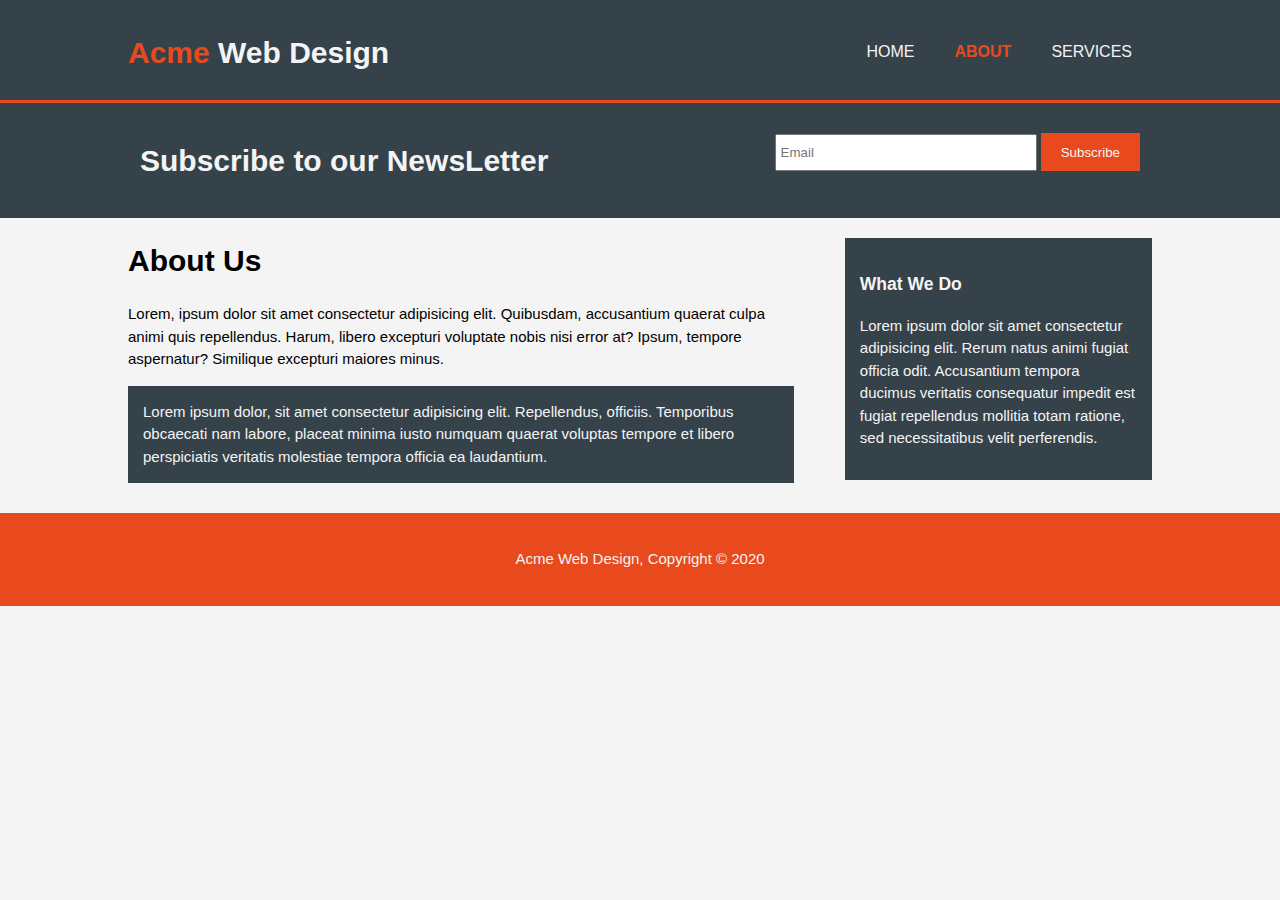
==== about.html @ ae6b6ab9 "initial commit" ====
<!DOCTYPE html>
<html lang="en">

<head>
    <meta charset="UTF-8">
    <meta name="viewport" content="width=device-width, initial-scale=1.0">
    <meta name="description" content="Affordable and professional web design">
    <meta name="keywords" content="web design , affordable design">
    <meta name="author" content="Yael Hernandez">
    <title>Acme Web Design | About</title>
    <link rel="stylesheet" href="./css/style.css">
</head>

<body> 
    <header>
        <div class="container">
            <div id="branding">
                <h1> <span class="highlight">Acme </span>Web Design</h1>
            </div>
            <nav>
                <ul>
                    <li><a href="index.html">Home</a></li>
                    <li class="current"><a href="about.html">About</a></li>
                    <li><a href="services.html">Services</a></li>
                </ul>
            </nav>
        </div>
    </header>

    <section id="newsletter">
        <div class="container">
            <h1>Subscribe to our NewsLetter</h1>
            <form action="this is the service side language">
                <input type="email" placeholder="Email">
                <button type="submit" class="button_1">Subscribe</button>
            </form>
        </div>
    </section>

    <section id="main">
        <div class="container">
            <article id="main-col">
                <h1 class="page-title">About Us</h1>
                <p>Lorem, ipsum dolor sit amet consectetur adipisicing elit. Quibusdam, accusantium quaerat culpa animi quis repellendus. Harum, libero excepturi voluptate nobis nisi error at? Ipsum, tempore aspernatur? Similique excepturi maiores minus.</p>
                <p class="dark">Lorem ipsum dolor, sit amet consectetur adipisicing elit. Repellendus, officiis. Temporibus obcaecati nam labore, placeat minima iusto numquam quaerat voluptas tempore et libero perspiciatis veritatis molestiae tempora officia ea laudantium.</p>
            </article>
            
            <aside id="sidebar">
                <div class="dark">
                    <h3>What We Do</h3>
                    <p>Lorem ipsum dolor sit amet consectetur adipisicing elit. Rerum natus animi fugiat officia odit. Accusantium tempora ducimus veritatis consequatur impedit est fugiat repellendus mollitia totam ratione, sed necessitatibus velit perferendis.</p>
                </div>
            </aside>
        </div>
    </section>

    <footer>
        <p>Acme Web Design, Copyright &copy; 2020</p>
    </footer>

</body>

</html>
---- css/style.css ----
body {
    /* same as font: 15px/1.5 Arial, Helvetica, sans-serif;
    font-family: Arial, Helvetica, sans-serif;
    font-size: 15px;
    line-height: 1.5; */
    font: 15px/1.5 Arial, Helvetica, sans-serif;
    padding: 0;
    margin: 0;
    background-color: #f4f4f4;
}

/*** Global ***/
.container {
    width: 80%;
    margin: auto;
    overflow: hidden; /* prevents scroll bar from appearing if content overflows: hides content */
}
/* will affect all ul */
ul {
    /* By default ul has padding */
    margin: 0;
    padding: 0;
}

.button_1 {
    height: 38px;
    background: #e8491d;
    border: none;
    padding-left: 20px;
    padding-right: 20px;
    color: #f4f4f4;
}

.dark {
    padding: 15px;
    background: #35424a;
    color: #f4f4f4;
    margin-top: 10px;
    margin-bottom: 10px;
}
/*** Header ***/
header {
    background: #35424a;
    color: #f4f4f4;
    padding-top: 30px;
    min-height: 70px;
    border-bottom: #e8491d 3px solid;
}

/*** Links ***/
header a{
    color: #f4f4f4;
    text-decoration: none;
    text-transform: uppercase;
    font-size: 16px;
}

header li {
    float: left;
    display: inline;
    padding: 0 20px 0 20px;
}

/*** Branding ***/
header #branding {
    float: left;

}

header #branding h1{
    margin: 0;
}

header nav{
    float: right;
    margin-top: 10px;
}
/* highlight class added with span(in line level element) to keep "Acme" on same line as "Web Design" */
header .highlight, header .current a {
    color: #e8491d;
    font-weight: bold;
}

header a:hover {
    color: #cccccc;
    font-weight: bold;
}

/* Showcase */
#showcase {
    min-height: 400px;
    background: url('../img/showcase.png') no-repeat 0 -600px; /* 0 = x-axis -600px moves image up*/
    text-align: center;
    color: #f4f4f4;

}

#showcase h1 {
    margin-top: 100px;
    font-size: 55px;
    margin-bottom: 10px;
}

#showcase p {
    font-size: 20px;
}

/* Newsletter */
#newsletter {
    background: #35424a;
    color: #f4f4f4;
    padding: 15px;
}

#newsletter h1 {
    float: left;
}

#newsletter form {
    float: right;
    margin-top: 15px;
}

#newsletter input[type = "email"] {
    padding: 4px;
    height: 25px;
    width: 250px;
}

/* Boxes */
#boxes {
    margin-top: 20px;
}

#boxes .box {
    float: left;
    text-align: center;
    width: 30%;
    padding: 10px;
}

#boxes .box img {
    width: 90px;
    height: auto;
}

/* Sidebar */

aside#sidebar {
    float: right;
    width: 30%;
    margin-top: 10px;
}

aside#sidebar .quote input, aside#sidebar .quote textarea {
    width: 90%;
    padding: 5px;
}

/* Main-col */
article#main-col {
    float: left;
    width: 65%;
}

/* Services */
ul#services li {
    list-style: none;
    padding: 20px;
    border: #cccccc solid 1px;
    margin-bottom: 5px;
    background: #e6e6e6;
}

footer {
    padding: 20px;
    margin-top: 20px;
    color: #f4f4f4;
    background-color: #e8491d;
    text-align: center;
}

/*** Media Query ***/
@media(max-width: 768px) {
    header #branding,
    header nav,
    header nav li,
    #newsletter h1,
    #newsletter form,
    #boxes .box,
    article#main-col,
    aside#sidebar{
        float: none;
        text-align: center;
        width: 100%;
    }

    header {
        padding-bottom: 20px;
    }

    #showcase h1{
        margin-top: 40px;
    }

    #newsletter button, .quote button {
        display: block;
        width: 100%;
    }
    
    #newsletter form input[type='email']{
        width: 100%;
        margin-bottom: 5px;
    }

    aside#sidebar .quote input, aside#sidebar .quote textarea {
        width: 95%;
        margin-bottom: 5px;
        height: 25px;
    }
}
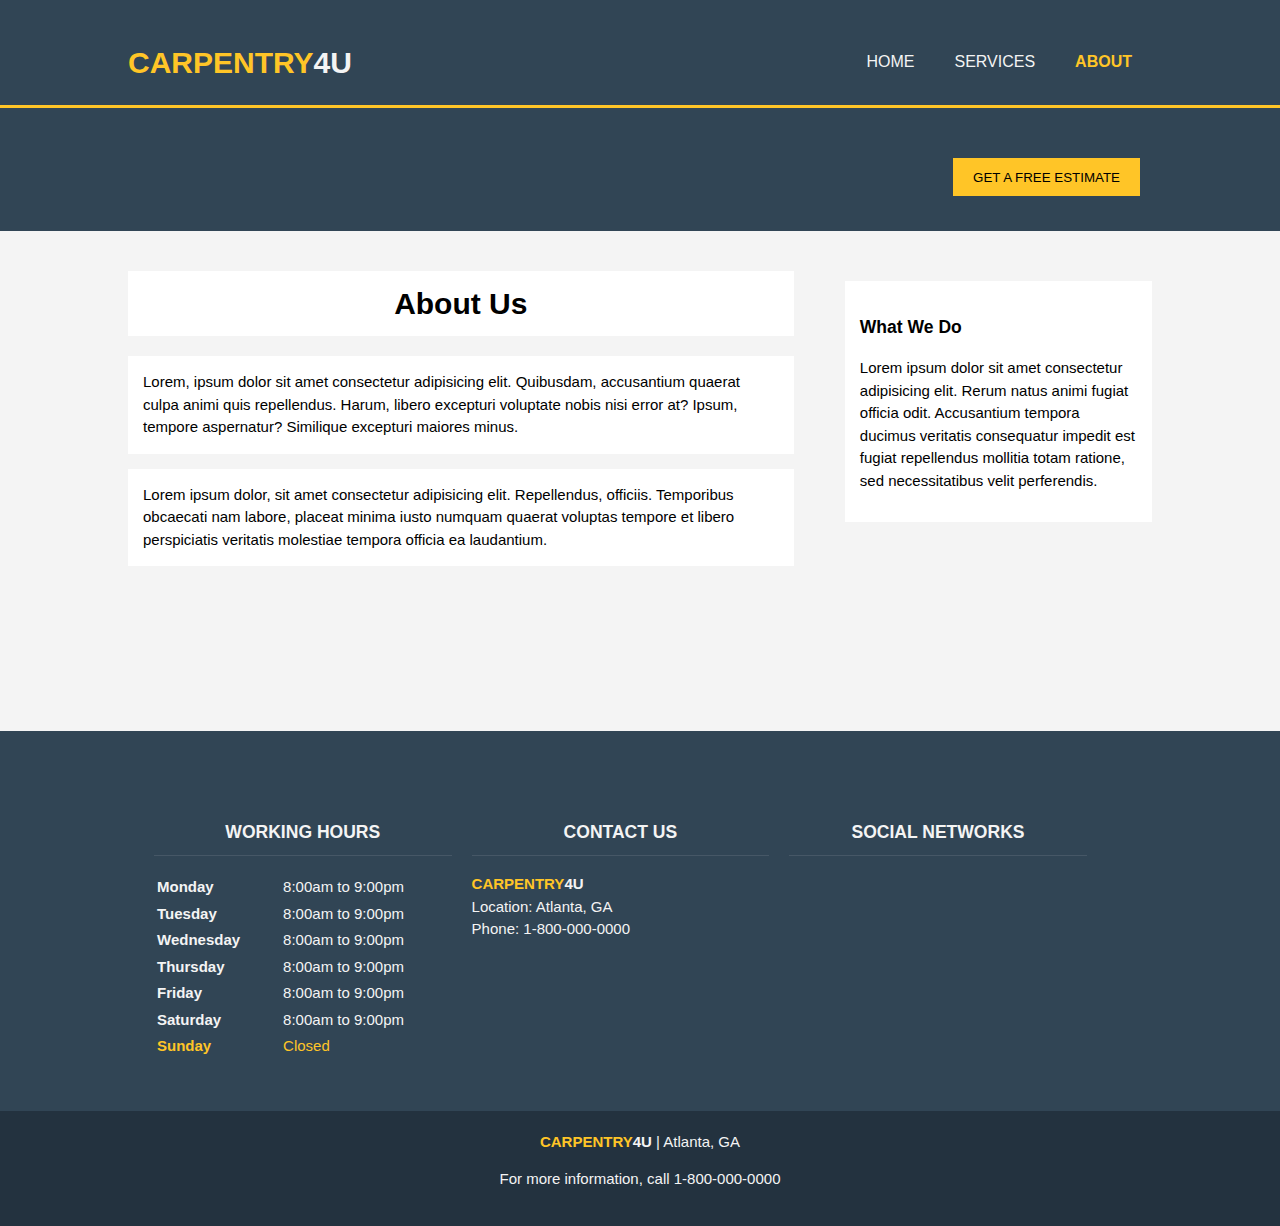
==== commit a31d3a91: "site updates and changes" ====
--- a/about.html
+++ b/about.html
@@ -7,7 +7,7 @@
     <meta name="description" content="Affordable and professional web design">
     <meta name="keywords" content="web design , affordable design">
     <meta name="author" content="Yael Hernandez">
-    <title>Acme Web Design | About</title>
+    <title>Carpentry4U | About</title>
     <link rel="stylesheet" href="./css/style.css">
 </head>
 
@@ -15,13 +15,13 @@
     <header>
         <div class="container">
             <div id="branding">
-                <h1> <span class="highlight">Acme </span>Web Design</h1>
+                <h1><span class="highlight">CARPENTRY</span>4U</h1>
             </div>
             <nav>
                 <ul>
                     <li><a href="index.html">Home</a></li>
+                    <li><a href="services.html">Services</a></li>
                     <li class="current"><a href="about.html">About</a></li>
-                    <li><a href="services.html">Services</a></li>
                 </ul>
             </nav>
         </div>
@@ -29,10 +29,8 @@
 
     <section id="newsletter">
         <div class="container">
-            <h1>Subscribe to our NewsLetter</h1>
-            <form action="this is the service side language">
-                <input type="email" placeholder="Email">
-                <button type="submit" class="button_1">Subscribe</button>
+            <form>
+                <button type="submit" class="button_1" href="#estimate">GET A FREE ESTIMATE</button>
             </form>
         </div>
     </section>
@@ -41,12 +39,12 @@
         <div class="container">
             <article id="main-col">
                 <h1 class="page-title">About Us</h1>
-                <p>Lorem, ipsum dolor sit amet consectetur adipisicing elit. Quibusdam, accusantium quaerat culpa animi quis repellendus. Harum, libero excepturi voluptate nobis nisi error at? Ipsum, tempore aspernatur? Similique excepturi maiores minus.</p>
-                <p class="dark">Lorem ipsum dolor, sit amet consectetur adipisicing elit. Repellendus, officiis. Temporibus obcaecati nam labore, placeat minima iusto numquam quaerat voluptas tempore et libero perspiciatis veritatis molestiae tempora officia ea laudantium.</p>
+                <p class="clear">Lorem, ipsum dolor sit amet consectetur adipisicing elit. Quibusdam, accusantium quaerat culpa animi quis repellendus. Harum, libero excepturi voluptate nobis nisi error at? Ipsum, tempore aspernatur? Similique excepturi maiores minus.</p>
+                <p class="clear">Lorem ipsum dolor, sit amet consectetur adipisicing elit. Repellendus, officiis. Temporibus obcaecati nam labore, placeat minima iusto numquam quaerat voluptas tempore et libero perspiciatis veritatis molestiae tempora officia ea laudantium.</p>
             </article>
             
             <aside id="sidebar">
-                <div class="dark">
+                <div class="clear">
                     <h3>What We Do</h3>
                     <p>Lorem ipsum dolor sit amet consectetur adipisicing elit. Rerum natus animi fugiat officia odit. Accusantium tempora ducimus veritatis consequatur impedit est fugiat repellendus mollitia totam ratione, sed necessitatibus velit perferendis.</p>
                 </div>
@@ -54,8 +52,52 @@
         </div>
     </section>
 
-    <footer>
-        <p>Acme Web Design, Copyright &copy; 2020</p>
+    <footer id="main-footer">
+        <section id="boxes">
+            <div class="container">
+                <div class="box">
+                    <h3>WORKING HOURS</h3>
+                    <table class="contact-footer">
+                        <tbody>
+                            <tr><th>Monday</th><td>8:00am to 9:00pm</td></tr>
+                            <tr><th>Tuesday</th><td>8:00am to 9:00pm</td></tr>
+                            <tr><th>Wednesday</th><td>8:00am to 9:00pm</td></tr>
+                            <tr><th>Thursday</th><td>8:00am to 9:00pm</td></tr>
+                            <tr><th>Friday</th><td>8:00am to 9:00pm</td></tr>
+                            <tr><th>Saturday</th><td>8:00am to 9:00pm</td></tr>
+                            <tr id="current-day"><th>Sunday</th><td>Closed</td></tr>
+                        </tbody>
+                    </table>
+                </div>
+                <div class="box">
+                    <h3>CONTACT US</h3>
+                    <div class="contact-footer">
+                        <strong><span class="highlight">CARPENTRY</span>4U</strong>
+                        <br> 
+                        Location: Atlanta, GA
+                        <br> 
+                        Phone: 1-800-000-0000 
+                    </div>
+                </div>
+                <div class="box">
+                    <h3>SOCIAL NETWORKS</h3>
+                    <div class="contact-footer">
+                    </div>
+                </div>
+            </div>
+        </section>
+    </footer>
+
+    <footer class="footer-bottom">
+        <div class="container-footerbtm">
+            <center>
+                <strong><span class="highlight">CARPENTRY</span>4U</strong>
+                |   
+                <span itemprop="name">Atlanta, GA</span>
+                <br>
+                <p>For more information, call 1-800-000-0000</p>
+            </center>
+        </div>
     </footer>
 
 </body>
--- a/css/style.css
+++ b/css/style.css
@@ -14,6 +14,7 @@
     width: 80%;
     margin: auto;
     overflow: hidden; /* prevents scroll bar from appearing if content overflows: hides content */
+    padding: 20px;
 }
 /* will affect all ul */
 ul {
@@ -24,12 +25,24 @@
 
 .button_1 {
     height: 38px;
-    background: #e8491d;
+    background: #FFC527;
     border: none;
     padding-left: 20px;
     padding-right: 20px;
-    color: #f4f4f4;
-}
+    color: black;
+    cursor: pointer;
+}
+
+.button_2 {
+    height: 38px;
+    background: #FFC527;
+    border: none;
+    padding-left: 20px;
+    padding-right: 20px;
+    width: 80%;
+    color: white;
+}
+
 
 .dark {
     padding: 15px;
@@ -38,13 +51,49 @@
     margin-top: 10px;
     margin-bottom: 10px;
 }
+
+/* Form Background */
+.clear{
+    background-color: rgba(255,255,255,0.92);
+    padding: 15px !important;
+}
+
+/* Home - Services section background */
+.clear-info{
+    background-color: rgba(255,255,255,0.92);
+    padding: 15px !important;
+}
+
+.service-list {
+    font-size: 20px;
+}
+
+.service-list li{
+    position: relative;
+    list-style: none;
+    text-align: left;
+    margin-bottom: 0.5em;
+}
+
+.service-list li:before{
+    margin-right:10px;
+    color: #FFC527;
+    content: '\f00c';
+    font-family: FontAwesome;
+}
+
+
 /*** Header ***/
 header {
-    background: #35424a;
-    color: #f4f4f4;
-    padding-top: 30px;
+    background: #314555;
+    color: #f4f4f4;
+    padding-top: 20px;
     min-height: 70px;
-    border-bottom: #e8491d 3px solid;
+    border-bottom: #FFC527 3px solid;
+}
+
+.contact-info{
+    display: inline;
 }
 
 /*** Links ***/
@@ -64,7 +113,6 @@
 /*** Branding ***/
 header #branding {
     float: left;
-
 }
 
 header #branding h1{
@@ -75,25 +123,26 @@
     float: right;
     margin-top: 10px;
 }
-/* highlight class added with span(in line level element) to keep "Acme" on same line as "Web Design" */
+/* highlight class added with span(in line level element) to keep "DEMO" on same line as "Website" */
 header .highlight, header .current a {
-    color: #e8491d;
+    color: #FFC527;
     font-weight: bold;
 }
 
 header a:hover {
-    color: #cccccc;
+    color: #FFC527;
     font-weight: bold;
 }
 
 /* Showcase */
 #showcase {
-    min-height: 400px;
-    background: url('../img/showcase.png') no-repeat 0 -600px; /* 0 = x-axis -600px moves image up*/
+    min-height: 550px;
+    background: url('../img/bg.jpg') no-repeat 0 -150px; /* 0 = x-axis -600px moves image up*/
+    background-size: cover;
     text-align: center;
     color: #f4f4f4;
-
-}
+}
+
 
 #showcase h1 {
     margin-top: 100px;
@@ -105,9 +154,18 @@
     font-size: 20px;
 }
 
+/* Estimate */
+#estimate {
+    min-height: 700px;
+    background: url('../img/demopic5.jpg') no-repeat 0 -150px; /* 0 = x-axis -600px moves image up*/
+    background-size: cover;
+    text-align: center;
+    color: #f4f4f4;
+}
+
 /* Newsletter */
 #newsletter {
-    background: #35424a;
+    background: #314555;
     color: #f4f4f4;
     padding: 15px;
 }
@@ -140,16 +198,101 @@
 }
 
 #boxes .box img {
-    width: 90px;
+    width: 350px;
     height: auto;
 }
+
+/* Estimate */
+.est-container {
+    float: right;
+    width: 30%;
+    margin-top: 3%;
+    margin-right: 20%;
+    color: black;
+}
+
+/* Side-Info */
+.side-info {
+    float: left;
+    width: 25%;
+    margin-top: 3%;
+    margin-left: 15%;
+    color: black;
+}
+
+/* side information heading */
+.info-title{
+    position: relative;
+    color: #000;
+    font-family: sans-serif;
+    font-size: 30px; 
+    line-height: 25px;
+    text-align: left;
+}
+
+/* estimate heading */
+.est-title{
+    position: relative;
+    color: #000 !important;
+    font-family: Oswald, sans-serif;
+    font-weight: 800;
+    font-size: 30px;
+    line-height: 30px;
+}
+
+textarea {
+    resize: none;
+}
+
+/* Estimate Form */
+.form-est input[type=text], .form-est input[type=password], .form-est input[type=tel],
+.form-est input[type=email],.form-est input.text, .form-est input.title ,
+.form-est textarea, .form-est select{
+    background-color: transparent;
+    border-style: none none solid;
+    border-width: 2px;
+    border-color: #000 #000 #c3c3c3;
+    color: #172646!important;
+    padding: 15px 2px;
+    font-family: 'Raleway', sans-serif;
+    font-size: 14px;
+    font-weight: 600;
+    line-height: 1.42857143;
+    margin: 10px 0px!important;
+    border-radius: 0px;
+    transition: 0.3s linear;
+    width: 100% !important;
+}
+
+/* Submit Button */
+#submitter{
+    font-size: 16px;
+    padding: 20px 30px;
+    font-family: 'Oswald', sans-serif;
+    font-weight: 600 !important;
+    color: #fff;
+    cursor: pointer;
+    height: auto !important;
+    background-color: #FFC527;
+    border: 2px solid #FFC527;
+    border-radius: 2px;
+    margin-top: 20px!important;
+    overflow: hidden;
+    transition: 0.3s;
+    width: 100% !important;
+}
+
+.form-est input, .form-est textarea {
+    margin: 2px 0;
+}
+
 
 /* Sidebar */
 
 aside#sidebar {
     float: right;
     width: 30%;
-    margin-top: 10px;
+    margin-top: 30px;
 }
 
 aside#sidebar .quote input, aside#sidebar .quote textarea {
@@ -168,16 +311,78 @@
     list-style: none;
     padding: 20px;
     border: #cccccc solid 1px;
-    margin-bottom: 5px;
-    background: #e6e6e6;
+    margin-bottom: 25px;
+    background-color: rgba(255,255,255,0.92);
 }
 
 footer {
     padding: 20px;
-    margin-top: 20px;
-    color: #f4f4f4;
-    background-color: #e8491d;
+    color: #f4f4f4;
+    background-color: #314555;
     text-align: center;
+}
+
+footer .highlight, #current-day{
+    color: #FFC527;
+}
+#main-footer{
+    background: #314555 ;
+    padding-top: 20px; 
+}
+
+#main-footer h3{
+    border-bottom: 1px solid rgba(255,255,255,0.1);
+    padding-bottom: 10px;
+}
+
+.contact-footer{
+    text-align: left;
+}
+
+.footer-bottom{
+    margin-top: 0;
+    background: #23323f;
+}
+
+.phonenum{
+    text-decoration: none;
+}
+
+table td {
+    padding-left: 40px;
+}
+
+.call-us{
+    display: inline-block;
+    /* margin-left: 10%; */
+
+}
+
+#main {
+    min-height: 500px;
+    background: url('../img/demopic5.jpg') no-repeat 0 -150px; /* 0 = x-axis -600px moves image up*/
+    background-size: cover;
+}
+
+.page-title {
+    background-color: rgba(255,255,255,0.92);
+    text-align: center;
+    padding: 10px;
+    font-size: 30px;
+}
+
+/*** Media Query ***/
+@media(max-width: 1270px){
+    #showcase{
+        background: url(/img/bg.jpg) no-repeat 0px 0px;
+        background-size: cover;
+    }
+
+    #estimate{
+        min-height: 700px;
+        background: url(../img/demopic5.jpg) no-repeat 0px 0px;
+        background-size: cover;    
+    }
 }
 
 /*** Media Query ***/
@@ -218,4 +423,34 @@
         margin-bottom: 5px;
         height: 25px;
     }
+
+    #showcase{
+        background: url(/img/bg.jpg) no-repeat 0px 0px;
+        background-size: cover;
+    }
+
+    #estimate{
+        background: url(../img/demopic5.jpg) no-repeat 0px 0px;
+        background-size: cover;   
+        padding-top: 3%;
+        padding-bottom: 5%;
+    }
+
+    .side-info{
+        float: none;
+        width: 80%;
+        margin-left: 10%;
+    }
+   
+    .est-container{
+        float: none;
+        margin-left: 10%;
+        width: 80%;
+    }
+
+    .info-title{
+        text-align: center;
+        margin: 20px 0px;
+    }
+
 }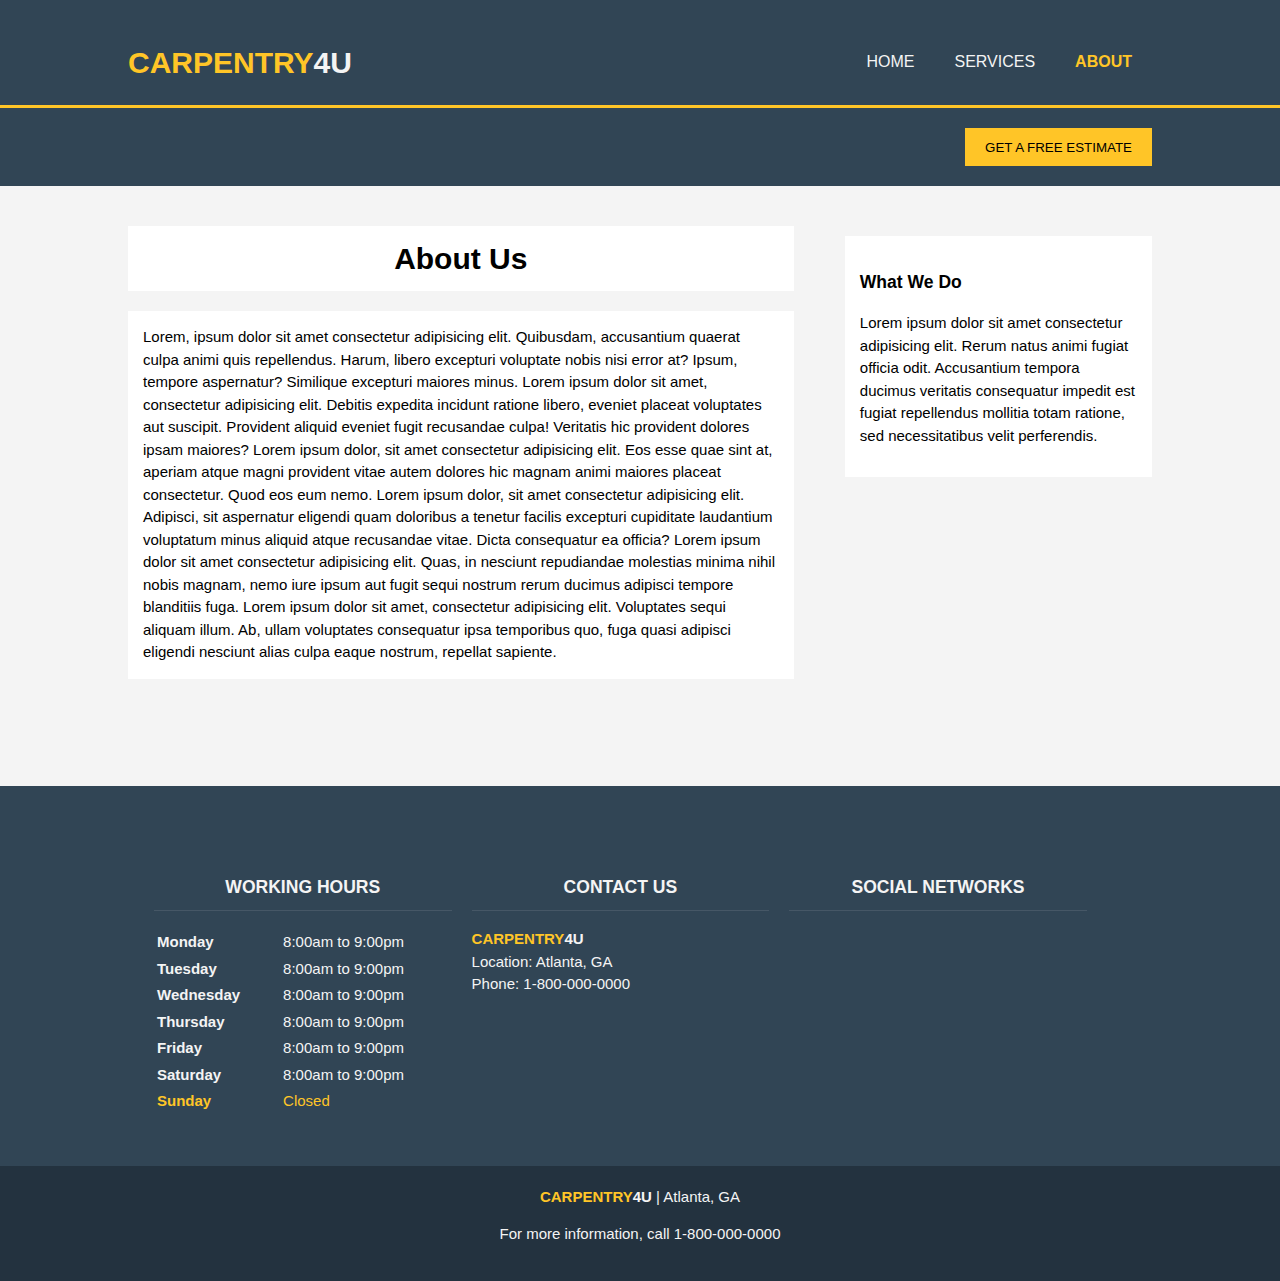
==== commit 3ab458fc: "style updates" ====
--- a/about.html
+++ b/about.html
@@ -9,6 +9,8 @@
     <meta name="author" content="Yael Hernandez">
     <title>Carpentry4U | About</title>
     <link rel="stylesheet" href="./css/style.css">
+    <link rel="stylesheet" href="/css/all.min.css">
+
 </head>
 
 <body> 
@@ -39,8 +41,23 @@
         <div class="container">
             <article id="main-col">
                 <h1 class="page-title">About Us</h1>
-                <p class="clear">Lorem, ipsum dolor sit amet consectetur adipisicing elit. Quibusdam, accusantium quaerat culpa animi quis repellendus. Harum, libero excepturi voluptate nobis nisi error at? Ipsum, tempore aspernatur? Similique excepturi maiores minus.</p>
-                <p class="clear">Lorem ipsum dolor, sit amet consectetur adipisicing elit. Repellendus, officiis. Temporibus obcaecati nam labore, placeat minima iusto numquam quaerat voluptas tempore et libero perspiciatis veritatis molestiae tempora officia ea laudantium.</p>
+                <p class="clear">Lorem, ipsum dolor sit amet consectetur 
+                    adipisicing elit. Quibusdam, accusantium quaerat culpa animi 
+                    quis repellendus. Harum, libero excepturi voluptate nobis nisi 
+                    error at? Ipsum, tempore aspernatur? Similique excepturi maiores minus.
+                    Lorem ipsum dolor sit amet, consectetur adipisicing elit. Debitis expedita incidunt 
+                    ratione libero, eveniet placeat voluptates aut suscipit. Provident aliquid eveniet 
+                    fugit recusandae culpa! Veritatis hic provident dolores ipsam maiores? Lorem ipsum dolor, sit amet 
+                    consectetur adipisicing elit. Eos esse quae sint at, aperiam atque magni provident vitae autem dolores
+                    hic magnam animi maiores placeat consectetur. Quod eos eum nemo.
+                    Lorem ipsum dolor, sit amet consectetur adipisicing elit. Adipisci, 
+                    sit aspernatur eligendi quam doloribus a tenetur facilis excepturi cupiditate 
+                    laudantium voluptatum minus aliquid atque recusandae vitae. Dicta consequatur ea officia?
+                    Lorem ipsum dolor sit amet consectetur adipisicing elit. Quas, in nesciunt repudiandae molestias minima nihil nobis magnam, 
+                    nemo iure ipsum aut fugit sequi nostrum rerum ducimus adipisci tempore blanditiis fuga.
+                    Lorem ipsum dolor sit amet, consectetur adipisicing elit. Voluptates sequi aliquam illum. Ab, ullam voluptates consequatur ipsa temporibus quo, 
+                    fuga quasi adipisci eligendi nesciunt alias culpa eaque nostrum, repellat sapiente.
+                </p>
             </article>
             
             <aside id="sidebar">
@@ -82,6 +99,7 @@
                 <div class="box">
                     <h3>SOCIAL NETWORKS</h3>
                     <div class="contact-footer">
+                       
                     </div>
                 </div>
             </div>
--- a/css/style.css
+++ b/css/style.css
@@ -137,7 +137,10 @@
 /* Showcase */
 #showcase {
     min-height: 550px;
-    background: url('../img/bg.jpg') no-repeat 0 -150px; /* 0 = x-axis -600px moves image up*/
+    /* background: url('../img/bg3.jpg') no-repeat 0 -150px;  0 = x-axis -600px moves image up*/
+    background: linear-gradient(rgba(0, 0, 0, 0.2),rgba(0, 0, 0, 0.2)
+        ),
+        url(/img/bg3.jpg) no-repeat 0px 0px;
     background-size: cover;
     text-align: center;
     color: #f4f4f4;
@@ -167,7 +170,7 @@
 #newsletter {
     background: #314555;
     color: #f4f4f4;
-    padding: 15px;
+    /* padding: 15px; */
 }
 
 #newsletter h1 {
@@ -176,7 +179,7 @@
 
 #newsletter form {
     float: right;
-    margin-top: 15px;
+    /* margin-top: 15px; */
 }
 
 #newsletter input[type = "email"] {
@@ -354,13 +357,13 @@
 
 .call-us{
     display: inline-block;
-    /* margin-left: 10%; */
+    margin-left: 20%;
 
 }
 
 #main {
-    min-height: 500px;
-    background: url('../img/demopic5.jpg') no-repeat 0 -150px; /* 0 = x-axis -600px moves image up*/
+    min-height: 600px;
+    background: url('../img/demopic5.jpg') no-repeat 0px -150px; /* 0 = x-axis -600px moves image up*/
     background-size: cover;
 }
 
@@ -371,10 +374,25 @@
     font-size: 30px;
 }
 
+.button_home{
+    margin-top: 10px;
+    margin-right: 30%;
+}
+
+/*** Media Query ***/
+@media(max-width:1640px){
+    #main{
+        background: url('../img/demopic5.jpg') no-repeat 0px 0px;
+        background-size: cover;
+    }
+}
+
 /*** Media Query ***/
 @media(max-width: 1270px){
     #showcase{
-        background: url(/img/bg.jpg) no-repeat 0px 0px;
+        background: linear-gradient(rgba(0, 0, 0, 0.2),rgba(0, 0, 0, 0.2)
+        ),
+        url(/img/bg3.jpg) no-repeat 0px 0px;
         background-size: cover;
     }
 
@@ -382,6 +400,11 @@
         min-height: 700px;
         background: url(../img/demopic5.jpg) no-repeat 0px 0px;
         background-size: cover;    
+    }
+
+    #main{
+        background: url('../img/demopic5.jpg') no-repeat 0px 0px;
+        background-size: cover;
     }
 }
 
@@ -425,7 +448,9 @@
     }
 
     #showcase{
-        background: url(/img/bg.jpg) no-repeat 0px 0px;
+        background: linear-gradient(rgba(0, 0, 0, 0.2),rgba(0, 0, 0, 0.2)
+        ),
+        url(/img/bg3.jpg) no-repeat 0px 0px;
         background-size: cover;
     }
 
@@ -453,4 +478,31 @@
         margin: 20px 0px;
     }
 
+    #main{
+        background: url('../img/demopic5.jpg') no-repeat 0px 0px;
+    }
+
+    #boxes .box {
+        padding: 0px;
+    }
+
+    #boxes .box img {
+        width: 300px;
+    }
+
+    .call-us{
+        display: block;
+        margin: auto;
+        text-align: center;
+    }
+
+    #showcase h1{
+        font-size: 40px;
+    }
+
+    header li {
+        padding-right: 15px;
+        padding-left: 10px;
+    }
+
 }--- a/css/all.min.css
+++ b/css/all.min.css
@@ -0,0 +1,5 @@
+/*!
+ * Font Awesome Free 5.13.0 by @fontawesome - https://fontawesome.com
+ * License - https://fontawesome.com/license/free (Icons: CC BY 4.0, Fonts: SIL OFL 1.1, Code: MIT License)
+ */
+.fa,.fab,.fad,.fal,.far,.fas{-moz-osx-font-smoothing:grayscale;-webkit-font-smoothing:antialiased;display:inline-block;font-style:normal;font-variant:normal;text-rendering:auto;line-height:1}.fa-lg{font-size:1.33333em;line-height:.75em;vertical-align:-.0667em}.fa-xs{font-size:.75em}.fa-sm{font-size:.875em}.fa-1x{font-size:1em}.fa-2x{font-size:2em}.fa-3x{font-size:3em}.fa-4x{font-size:4em}.fa-5x{font-size:5em}.fa-6x{font-size:6em}.fa-7x{font-size:7em}.fa-8x{font-size:8em}.fa-9x{font-size:9em}.fa-10x{font-size:10em}.fa-fw{text-align:center;width:1.25em}.fa-ul{list-style-type:none;margin-left:2.5em;padding-left:0}.fa-ul>li{position:relative}.fa-li{left:-2em;position:absolute;text-align:center;width:2em;line-height:inherit}.fa-border{border:.08em solid #eee;border-radius:.1em;padding:.2em .25em .15em}.fa-pull-left{float:left}.fa-pull-right{float:right}.fa.fa-pull-left,.fab.fa-pull-left,.fal.fa-pull-left,.far.fa-pull-left,.fas.fa-pull-left{margin-right:.3em}.fa.fa-pull-right,.fab.fa-pull-right,.fal.fa-pull-right,.far.fa-pull-right,.fas.fa-pull-right{margin-left:.3em}.fa-spin{-webkit-animation:fa-spin 2s linear infinite;animation:fa-spin 2s linear infinite}.fa-pulse{-webkit-animation:fa-spin 1s steps(8) infinite;animation:fa-spin 1s steps(8) infinite}@-webkit-keyframes fa-spin{0%{-webkit-transform:rotate(0deg);transform:rotate(0deg)}to{-webkit-transform:rotate(1turn);transform:rotate(1turn)}}@keyframes fa-spin{0%{-webkit-transform:rotate(0deg);transform:rotate(0deg)}to{-webkit-transform:rotate(1turn);transform:rotate(1turn)}}.fa-rotate-90{-ms-filter:"progid:DXImageTransform.Microsoft.BasicImage(rotation=1)";-webkit-transform:rotate(90deg);transform:rotate(90deg)}.fa-rotate-180{-ms-filter:"progid:DXImageTransform.Microsoft.BasicImage(rotation=2)";-webkit-transform:rotate(180deg);transform:rotate(180deg)}.fa-rotate-270{-ms-filter:"progid:DXImageTransform.Microsoft.BasicImage(rotation=3)";-webkit-transform:rotate(270deg);transform:rotate(270deg)}.fa-flip-horizontal{-ms-filter:"progid:DXImageTransform.Microsoft.BasicImage(rotation=0, mirror=1)";-webkit-transform:scaleX(-1);transform:scaleX(-1)}.fa-flip-vertical{-webkit-transform:scaleY(-1);transform:scaleY(-1)}.fa-flip-both,.fa-flip-horizontal.fa-flip-vertical,.fa-flip-vertical{-ms-filter:"progid:DXImageTransform.Microsoft.BasicImage(rotation=2, mirror=1)"}.fa-flip-both,.fa-flip-horizontal.fa-flip-vertical{-webkit-transform:scale(-1);transform:scale(-1)}:root .fa-flip-both,:root .fa-flip-horizontal,:root .fa-flip-vertical,:root .fa-rotate-90,:root .fa-rotate-180,:root .fa-rotate-270{-webkit-filter:none;filter:none}.fa-stack{display:inline-block;height:2em;line-height:2em;position:relative;vertical-align:middle;width:2.5em}.fa-stack-1x,.fa-stack-2x{left:0;position:absolute;text-align:center;width:100%}.fa-stack-1x{line-height:inherit}.fa-stack-2x{font-size:2em}.fa-inverse{color:#fff}.fa-500px:before{content:"\f26e"}.fa-accessible-icon:before{content:"\f368"}.fa-accusoft:before{content:"\f369"}.fa-acquisitions-incorporated:before{content:"\f6af"}.fa-ad:before{content:"\f641"}.fa-address-book:before{content:"\f2b9"}.fa-address-card:before{content:"\f2bb"}.fa-adjust:before{content:"\f042"}.fa-adn:before{content:"\f170"}.fa-adobe:before{content:"\f778"}.fa-adversal:before{content:"\f36a"}.fa-affiliatetheme:before{content:"\f36b"}.fa-air-freshener:before{content:"\f5d0"}.fa-airbnb:before{content:"\f834"}.fa-algolia:before{content:"\f36c"}.fa-align-center:before{content:"\f037"}.fa-align-justify:before{content:"\f039"}.fa-align-left:before{content:"\f036"}.fa-align-right:before{content:"\f038"}.fa-alipay:before{content:"\f642"}.fa-allergies:before{content:"\f461"}.fa-amazon:before{content:"\f270"}.fa-amazon-pay:before{content:"\f42c"}.fa-ambulance:before{content:"\f0f9"}.fa-american-sign-language-interpreting:before{content:"\f2a3"}.fa-amilia:before{content:"\f36d"}.fa-anchor:before{content:"\f13d"}.fa-android:before{content:"\f17b"}.fa-angellist:before{content:"\f209"}.fa-angle-double-down:before{content:"\f103"}.fa-angle-double-left:before{content:"\f100"}.fa-angle-double-right:before{content:"\f101"}.fa-angle-double-up:before{content:"\f102"}.fa-angle-down:before{content:"\f107"}.fa-angle-left:before{content:"\f104"}.fa-angle-right:before{content:"\f105"}.fa-angle-up:before{content:"\f106"}.fa-angry:before{content:"\f556"}.fa-angrycreative:before{content:"\f36e"}.fa-angular:before{content:"\f420"}.fa-ankh:before{content:"\f644"}.fa-app-store:before{content:"\f36f"}.fa-app-store-ios:before{content:"\f370"}.fa-apper:before{content:"\f371"}.fa-apple:before{content:"\f179"}.fa-apple-alt:before{content:"\f5d1"}.fa-apple-pay:before{content:"\f415"}.fa-archive:before{content:"\f187"}.fa-archway:before{content:"\f557"}.fa-arrow-alt-circle-down:before{content:"\f358"}.fa-arrow-alt-circle-left:before{content:"\f359"}.fa-arrow-alt-circle-right:before{content:"\f35a"}.fa-arrow-alt-circle-up:before{content:"\f35b"}.fa-arrow-circle-down:before{content:"\f0ab"}.fa-arrow-circle-left:before{content:"\f0a8"}.fa-arrow-circle-right:before{content:"\f0a9"}.fa-arrow-circle-up:before{content:"\f0aa"}.fa-arrow-down:before{content:"\f063"}.fa-arrow-left:before{content:"\f060"}.fa-arrow-right:before{content:"\f061"}.fa-arrow-up:before{content:"\f062"}.fa-arrows-alt:before{content:"\f0b2"}.fa-arrows-alt-h:before{content:"\f337"}.fa-arrows-alt-v:before{content:"\f338"}.fa-artstation:before{content:"\f77a"}.fa-assistive-listening-systems:before{content:"\f2a2"}.fa-asterisk:before{content:"\f069"}.fa-asymmetrik:before{content:"\f372"}.fa-at:before{content:"\f1fa"}.fa-atlas:before{content:"\f558"}.fa-atlassian:before{content:"\f77b"}.fa-atom:before{content:"\f5d2"}.fa-audible:before{content:"\f373"}.fa-audio-description:before{content:"\f29e"}.fa-autoprefixer:before{content:"\f41c"}.fa-avianex:before{content:"\f374"}.fa-aviato:before{content:"\f421"}.fa-award:before{content:"\f559"}.fa-aws:before{content:"\f375"}.fa-baby:before{content:"\f77c"}.fa-baby-carriage:before{content:"\f77d"}.fa-backspace:before{content:"\f55a"}.fa-backward:before{content:"\f04a"}.fa-bacon:before{content:"\f7e5"}.fa-bahai:before{content:"\f666"}.fa-balance-scale:before{content:"\f24e"}.fa-balance-scale-left:before{content:"\f515"}.fa-balance-scale-right:before{content:"\f516"}.fa-ban:before{content:"\f05e"}.fa-band-aid:before{content:"\f462"}.fa-bandcamp:before{content:"\f2d5"}.fa-barcode:before{content:"\f02a"}.fa-bars:before{content:"\f0c9"}.fa-baseball-ball:before{content:"\f433"}.fa-basketball-ball:before{content:"\f434"}.fa-bath:before{content:"\f2cd"}.fa-battery-empty:before{content:"\f244"}.fa-battery-full:before{content:"\f240"}.fa-battery-half:before{content:"\f242"}.fa-battery-quarter:before{content:"\f243"}.fa-battery-three-quarters:before{content:"\f241"}.fa-battle-net:before{content:"\f835"}.fa-bed:before{content:"\f236"}.fa-beer:before{content:"\f0fc"}.fa-behance:before{content:"\f1b4"}.fa-behance-square:before{content:"\f1b5"}.fa-bell:before{content:"\f0f3"}.fa-bell-slash:before{content:"\f1f6"}.fa-bezier-curve:before{content:"\f55b"}.fa-bible:before{content:"\f647"}.fa-bicycle:before{content:"\f206"}.fa-biking:before{content:"\f84a"}.fa-bimobject:before{content:"\f378"}.fa-binoculars:before{content:"\f1e5"}.fa-biohazard:before{content:"\f780"}.fa-birthday-cake:before{content:"\f1fd"}.fa-bitbucket:before{content:"\f171"}.fa-bitcoin:before{content:"\f379"}.fa-bity:before{content:"\f37a"}.fa-black-tie:before{content:"\f27e"}.fa-blackberry:before{content:"\f37b"}.fa-blender:before{content:"\f517"}.fa-blender-phone:before{content:"\f6b6"}.fa-blind:before{content:"\f29d"}.fa-blog:before{content:"\f781"}.fa-blogger:before{content:"\f37c"}.fa-blogger-b:before{content:"\f37d"}.fa-bluetooth:before{content:"\f293"}.fa-bluetooth-b:before{content:"\f294"}.fa-bold:before{content:"\f032"}.fa-bolt:before{content:"\f0e7"}.fa-bomb:before{content:"\f1e2"}.fa-bone:before{content:"\f5d7"}.fa-bong:before{content:"\f55c"}.fa-book:before{content:"\f02d"}.fa-book-dead:before{content:"\f6b7"}.fa-book-medical:before{content:"\f7e6"}.fa-book-open:before{content:"\f518"}.fa-book-reader:before{content:"\f5da"}.fa-bookmark:before{content:"\f02e"}.fa-bootstrap:before{content:"\f836"}.fa-border-all:before{content:"\f84c"}.fa-border-none:before{content:"\f850"}.fa-border-style:before{content:"\f853"}.fa-bowling-ball:before{content:"\f436"}.fa-box:before{content:"\f466"}.fa-box-open:before{content:"\f49e"}.fa-box-tissue:before{content:"\f95b"}.fa-boxes:before{content:"\f468"}.fa-braille:before{content:"\f2a1"}.fa-brain:before{content:"\f5dc"}.fa-bread-slice:before{content:"\f7ec"}.fa-briefcase:before{content:"\f0b1"}.fa-briefcase-medical:before{content:"\f469"}.fa-broadcast-tower:before{content:"\f519"}.fa-broom:before{content:"\f51a"}.fa-brush:before{content:"\f55d"}.fa-btc:before{content:"\f15a"}.fa-buffer:before{content:"\f837"}.fa-bug:before{content:"\f188"}.fa-building:before{content:"\f1ad"}.fa-bullhorn:before{content:"\f0a1"}.fa-bullseye:before{content:"\f140"}.fa-burn:before{content:"\f46a"}.fa-buromobelexperte:before{content:"\f37f"}.fa-bus:before{content:"\f207"}.fa-bus-alt:before{content:"\f55e"}.fa-business-time:before{content:"\f64a"}.fa-buy-n-large:before{content:"\f8a6"}.fa-buysellads:before{content:"\f20d"}.fa-calculator:before{content:"\f1ec"}.fa-calendar:before{content:"\f133"}.fa-calendar-alt:before{content:"\f073"}.fa-calendar-check:before{content:"\f274"}.fa-calendar-day:before{content:"\f783"}.fa-calendar-minus:before{content:"\f272"}.fa-calendar-plus:before{content:"\f271"}.fa-calendar-times:before{content:"\f273"}.fa-calendar-week:before{content:"\f784"}.fa-camera:before{content:"\f030"}.fa-camera-retro:before{content:"\f083"}.fa-campground:before{content:"\f6bb"}.fa-canadian-maple-leaf:before{content:"\f785"}.fa-candy-cane:before{content:"\f786"}.fa-cannabis:before{content:"\f55f"}.fa-capsules:before{content:"\f46b"}.fa-car:before{content:"\f1b9"}.fa-car-alt:before{content:"\f5de"}.fa-car-battery:before{content:"\f5df"}.fa-car-crash:before{content:"\f5e1"}.fa-car-side:before{content:"\f5e4"}.fa-caravan:before{content:"\f8ff"}.fa-caret-down:before{content:"\f0d7"}.fa-caret-left:before{content:"\f0d9"}.fa-caret-right:before{content:"\f0da"}.fa-caret-square-down:before{content:"\f150"}.fa-caret-square-left:before{content:"\f191"}.fa-caret-square-right:before{content:"\f152"}.fa-caret-square-up:before{content:"\f151"}.fa-caret-up:before{content:"\f0d8"}.fa-carrot:before{content:"\f787"}.fa-cart-arrow-down:before{content:"\f218"}.fa-cart-plus:before{content:"\f217"}.fa-cash-register:before{content:"\f788"}.fa-cat:before{content:"\f6be"}.fa-cc-amazon-pay:before{content:"\f42d"}.fa-cc-amex:before{content:"\f1f3"}.fa-cc-apple-pay:before{content:"\f416"}.fa-cc-diners-club:before{content:"\f24c"}.fa-cc-discover:before{content:"\f1f2"}.fa-cc-jcb:before{content:"\f24b"}.fa-cc-mastercard:before{content:"\f1f1"}.fa-cc-paypal:before{content:"\f1f4"}.fa-cc-stripe:before{content:"\f1f5"}.fa-cc-visa:before{content:"\f1f0"}.fa-centercode:before{content:"\f380"}.fa-centos:before{content:"\f789"}.fa-certificate:before{content:"\f0a3"}.fa-chair:before{content:"\f6c0"}.fa-chalkboard:before{content:"\f51b"}.fa-chalkboard-teacher:before{content:"\f51c"}.fa-charging-station:before{content:"\f5e7"}.fa-chart-area:before{content:"\f1fe"}.fa-chart-bar:before{content:"\f080"}.fa-chart-line:before{content:"\f201"}.fa-chart-pie:before{content:"\f200"}.fa-check:before{content:"\f00c"}.fa-check-circle:before{content:"\f058"}.fa-check-double:before{content:"\f560"}.fa-check-square:before{content:"\f14a"}.fa-cheese:before{content:"\f7ef"}.fa-chess:before{content:"\f439"}.fa-chess-bishop:before{content:"\f43a"}.fa-chess-board:before{content:"\f43c"}.fa-chess-king:before{content:"\f43f"}.fa-chess-knight:before{content:"\f441"}.fa-chess-pawn:before{content:"\f443"}.fa-chess-queen:before{content:"\f445"}.fa-chess-rook:before{content:"\f447"}.fa-chevron-circle-down:before{content:"\f13a"}.fa-chevron-circle-left:before{content:"\f137"}.fa-chevron-circle-right:before{content:"\f138"}.fa-chevron-circle-up:before{content:"\f139"}.fa-chevron-down:before{content:"\f078"}.fa-chevron-left:before{content:"\f053"}.fa-chevron-right:before{content:"\f054"}.fa-chevron-up:before{content:"\f077"}.fa-child:before{content:"\f1ae"}.fa-chrome:before{content:"\f268"}.fa-chromecast:before{content:"\f838"}.fa-church:before{content:"\f51d"}.fa-circle:before{content:"\f111"}.fa-circle-notch:before{content:"\f1ce"}.fa-city:before{content:"\f64f"}.fa-clinic-medical:before{content:"\f7f2"}.fa-clipboard:before{content:"\f328"}.fa-clipboard-check:before{content:"\f46c"}.fa-clipboard-list:before{content:"\f46d"}.fa-clock:before{content:"\f017"}.fa-clone:before{content:"\f24d"}.fa-closed-captioning:before{content:"\f20a"}.fa-cloud:before{content:"\f0c2"}.fa-cloud-download-alt:before{content:"\f381"}.fa-cloud-meatball:before{content:"\f73b"}.fa-cloud-moon:before{content:"\f6c3"}.fa-cloud-moon-rain:before{content:"\f73c"}.fa-cloud-rain:before{content:"\f73d"}.fa-cloud-showers-heavy:before{content:"\f740"}.fa-cloud-sun:before{content:"\f6c4"}.fa-cloud-sun-rain:before{content:"\f743"}.fa-cloud-upload-alt:before{content:"\f382"}.fa-cloudscale:before{content:"\f383"}.fa-cloudsmith:before{content:"\f384"}.fa-cloudversify:before{content:"\f385"}.fa-cocktail:before{content:"\f561"}.fa-code:before{content:"\f121"}.fa-code-branch:before{content:"\f126"}.fa-codepen:before{content:"\f1cb"}.fa-codiepie:before{content:"\f284"}.fa-coffee:before{content:"\f0f4"}.fa-cog:before{content:"\f013"}.fa-cogs:before{content:"\f085"}.fa-coins:before{content:"\f51e"}.fa-columns:before{content:"\f0db"}.fa-comment:before{content:"\f075"}.fa-comment-alt:before{content:"\f27a"}.fa-comment-dollar:before{content:"\f651"}.fa-comment-dots:before{content:"\f4ad"}.fa-comment-medical:before{content:"\f7f5"}.fa-comment-slash:before{content:"\f4b3"}.fa-comments:before{content:"\f086"}.fa-comments-dollar:before{content:"\f653"}.fa-compact-disc:before{content:"\f51f"}.fa-compass:before{content:"\f14e"}.fa-compress:before{content:"\f066"}.fa-compress-alt:before{content:"\f422"}.fa-compress-arrows-alt:before{content:"\f78c"}.fa-concierge-bell:before{content:"\f562"}.fa-confluence:before{content:"\f78d"}.fa-connectdevelop:before{content:"\f20e"}.fa-contao:before{content:"\f26d"}.fa-cookie:before{content:"\f563"}.fa-cookie-bite:before{content:"\f564"}.fa-copy:before{content:"\f0c5"}.fa-copyright:before{content:"\f1f9"}.fa-cotton-bureau:before{content:"\f89e"}.fa-couch:before{content:"\f4b8"}.fa-cpanel:before{content:"\f388"}.fa-creative-commons:before{content:"\f25e"}.fa-creative-commons-by:before{content:"\f4e7"}.fa-creative-commons-nc:before{content:"\f4e8"}.fa-creative-commons-nc-eu:before{content:"\f4e9"}.fa-creative-commons-nc-jp:before{content:"\f4ea"}.fa-creative-commons-nd:before{content:"\f4eb"}.fa-creative-commons-pd:before{content:"\f4ec"}.fa-creative-commons-pd-alt:before{content:"\f4ed"}.fa-creative-commons-remix:before{content:"\f4ee"}.fa-creative-commons-sa:before{content:"\f4ef"}.fa-creative-commons-sampling:before{content:"\f4f0"}.fa-creative-commons-sampling-plus:before{content:"\f4f1"}.fa-creative-commons-share:before{content:"\f4f2"}.fa-creative-commons-zero:before{content:"\f4f3"}.fa-credit-card:before{content:"\f09d"}.fa-critical-role:before{content:"\f6c9"}.fa-crop:before{content:"\f125"}.fa-crop-alt:before{content:"\f565"}.fa-cross:before{content:"\f654"}.fa-crosshairs:before{content:"\f05b"}.fa-crow:before{content:"\f520"}.fa-crown:before{content:"\f521"}.fa-crutch:before{content:"\f7f7"}.fa-css3:before{content:"\f13c"}.fa-css3-alt:before{content:"\f38b"}.fa-cube:before{content:"\f1b2"}.fa-cubes:before{content:"\f1b3"}.fa-cut:before{content:"\f0c4"}.fa-cuttlefish:before{content:"\f38c"}.fa-d-and-d:before{content:"\f38d"}.fa-d-and-d-beyond:before{content:"\f6ca"}.fa-dailymotion:before{content:"\f952"}.fa-dashcube:before{content:"\f210"}.fa-database:before{content:"\f1c0"}.fa-deaf:before{content:"\f2a4"}.fa-delicious:before{content:"\f1a5"}.fa-democrat:before{content:"\f747"}.fa-deploydog:before{content:"\f38e"}.fa-deskpro:before{content:"\f38f"}.fa-desktop:before{content:"\f108"}.fa-dev:before{content:"\f6cc"}.fa-deviantart:before{content:"\f1bd"}.fa-dharmachakra:before{content:"\f655"}.fa-dhl:before{content:"\f790"}.fa-diagnoses:before{content:"\f470"}.fa-diaspora:before{content:"\f791"}.fa-dice:before{content:"\f522"}.fa-dice-d20:before{content:"\f6cf"}.fa-dice-d6:before{content:"\f6d1"}.fa-dice-five:before{content:"\f523"}.fa-dice-four:before{content:"\f524"}.fa-dice-one:before{content:"\f525"}.fa-dice-six:before{content:"\f526"}.fa-dice-three:before{content:"\f527"}.fa-dice-two:before{content:"\f528"}.fa-digg:before{content:"\f1a6"}.fa-digital-ocean:before{content:"\f391"}.fa-digital-tachograph:before{content:"\f566"}.fa-directions:before{content:"\f5eb"}.fa-discord:before{content:"\f392"}.fa-discourse:before{content:"\f393"}.fa-disease:before{content:"\f7fa"}.fa-divide:before{content:"\f529"}.fa-dizzy:before{content:"\f567"}.fa-dna:before{content:"\f471"}.fa-dochub:before{content:"\f394"}.fa-docker:before{content:"\f395"}.fa-dog:before{content:"\f6d3"}.fa-dollar-sign:before{content:"\f155"}.fa-dolly:before{content:"\f472"}.fa-dolly-flatbed:before{content:"\f474"}.fa-donate:before{content:"\f4b9"}.fa-door-closed:before{content:"\f52a"}.fa-door-open:before{content:"\f52b"}.fa-dot-circle:before{content:"\f192"}.fa-dove:before{content:"\f4ba"}.fa-download:before{content:"\f019"}.fa-draft2digital:before{content:"\f396"}.fa-drafting-compass:before{content:"\f568"}.fa-dragon:before{content:"\f6d5"}.fa-draw-polygon:before{content:"\f5ee"}.fa-dribbble:before{content:"\f17d"}.fa-dribbble-square:before{content:"\f397"}.fa-dropbox:before{content:"\f16b"}.fa-drum:before{content:"\f569"}.fa-drum-steelpan:before{content:"\f56a"}.fa-drumstick-bite:before{content:"\f6d7"}.fa-drupal:before{content:"\f1a9"}.fa-dumbbell:before{content:"\f44b"}.fa-dumpster:before{content:"\f793"}.fa-dumpster-fire:before{content:"\f794"}.fa-dungeon:before{content:"\f6d9"}.fa-dyalog:before{content:"\f399"}.fa-earlybirds:before{content:"\f39a"}.fa-ebay:before{content:"\f4f4"}.fa-edge:before{content:"\f282"}.fa-edit:before{content:"\f044"}.fa-egg:before{content:"\f7fb"}.fa-eject:before{content:"\f052"}.fa-elementor:before{content:"\f430"}.fa-ellipsis-h:before{content:"\f141"}.fa-ellipsis-v:before{content:"\f142"}.fa-ello:before{content:"\f5f1"}.fa-ember:before{content:"\f423"}.fa-empire:before{content:"\f1d1"}.fa-envelope:before{content:"\f0e0"}.fa-envelope-open:before{content:"\f2b6"}.fa-envelope-open-text:before{content:"\f658"}.fa-envelope-square:before{content:"\f199"}.fa-envira:before{content:"\f299"}.fa-equals:before{content:"\f52c"}.fa-eraser:before{content:"\f12d"}.fa-erlang:before{content:"\f39d"}.fa-ethereum:before{content:"\f42e"}.fa-ethernet:before{content:"\f796"}.fa-etsy:before{content:"\f2d7"}.fa-euro-sign:before{content:"\f153"}.fa-evernote:before{content:"\f839"}.fa-exchange-alt:before{content:"\f362"}.fa-exclamation:before{content:"\f12a"}.fa-exclamation-circle:before{content:"\f06a"}.fa-exclamation-triangle:before{content:"\f071"}.fa-expand:before{content:"\f065"}.fa-expand-alt:before{content:"\f424"}.fa-expand-arrows-alt:before{content:"\f31e"}.fa-expeditedssl:before{content:"\f23e"}.fa-external-link-alt:before{content:"\f35d"}.fa-external-link-square-alt:before{content:"\f360"}.fa-eye:before{content:"\f06e"}.fa-eye-dropper:before{content:"\f1fb"}.fa-eye-slash:before{content:"\f070"}.fa-facebook:before{content:"\f09a"}.fa-facebook-f:before{content:"\f39e"}.fa-facebook-messenger:before{content:"\f39f"}.fa-facebook-square:before{content:"\f082"}.fa-fan:before{content:"\f863"}.fa-fantasy-flight-games:before{content:"\f6dc"}.fa-fast-backward:before{content:"\f049"}.fa-fast-forward:before{content:"\f050"}.fa-faucet:before{content:"\f905"}.fa-fax:before{content:"\f1ac"}.fa-feather:before{content:"\f52d"}.fa-feather-alt:before{content:"\f56b"}.fa-fedex:before{content:"\f797"}.fa-fedora:before{content:"\f798"}.fa-female:before{content:"\f182"}.fa-fighter-jet:before{content:"\f0fb"}.fa-figma:before{content:"\f799"}.fa-file:before{content:"\f15b"}.fa-file-alt:before{content:"\f15c"}.fa-file-archive:before{content:"\f1c6"}.fa-file-audio:before{content:"\f1c7"}.fa-file-code:before{content:"\f1c9"}.fa-file-contract:before{content:"\f56c"}.fa-file-csv:before{content:"\f6dd"}.fa-file-download:before{content:"\f56d"}.fa-file-excel:before{content:"\f1c3"}.fa-file-export:before{content:"\f56e"}.fa-file-image:before{content:"\f1c5"}.fa-file-import:before{content:"\f56f"}.fa-file-invoice:before{content:"\f570"}.fa-file-invoice-dollar:before{content:"\f571"}.fa-file-medical:before{content:"\f477"}.fa-file-medical-alt:before{content:"\f478"}.fa-file-pdf:before{content:"\f1c1"}.fa-file-powerpoint:before{content:"\f1c4"}.fa-file-prescription:before{content:"\f572"}.fa-file-signature:before{content:"\f573"}.fa-file-upload:before{content:"\f574"}.fa-file-video:before{content:"\f1c8"}.fa-file-word:before{content:"\f1c2"}.fa-fill:before{content:"\f575"}.fa-fill-drip:before{content:"\f576"}.fa-film:before{content:"\f008"}.fa-filter:before{content:"\f0b0"}.fa-fingerprint:before{content:"\f577"}.fa-fire:before{content:"\f06d"}.fa-fire-alt:before{content:"\f7e4"}.fa-fire-extinguisher:before{content:"\f134"}.fa-firefox:before{content:"\f269"}.fa-firefox-browser:before{content:"\f907"}.fa-first-aid:before{content:"\f479"}.fa-first-order:before{content:"\f2b0"}.fa-first-order-alt:before{content:"\f50a"}.fa-firstdraft:before{content:"\f3a1"}.fa-fish:before{content:"\f578"}.fa-fist-raised:before{content:"\f6de"}.fa-flag:before{content:"\f024"}.fa-flag-checkered:before{content:"\f11e"}.fa-flag-usa:before{content:"\f74d"}.fa-flask:before{content:"\f0c3"}.fa-flickr:before{content:"\f16e"}.fa-flipboard:before{content:"\f44d"}.fa-flushed:before{content:"\f579"}.fa-fly:before{content:"\f417"}.fa-folder:before{content:"\f07b"}.fa-folder-minus:before{content:"\f65d"}.fa-folder-open:before{content:"\f07c"}.fa-folder-plus:before{content:"\f65e"}.fa-font:before{content:"\f031"}.fa-font-awesome:before{content:"\f2b4"}.fa-font-awesome-alt:before{content:"\f35c"}.fa-font-awesome-flag:before{content:"\f425"}.fa-font-awesome-logo-full:before{content:"\f4e6"}.fa-fonticons:before{content:"\f280"}.fa-fonticons-fi:before{content:"\f3a2"}.fa-football-ball:before{content:"\f44e"}.fa-fort-awesome:before{content:"\f286"}.fa-fort-awesome-alt:before{content:"\f3a3"}.fa-forumbee:before{content:"\f211"}.fa-forward:before{content:"\f04e"}.fa-foursquare:before{content:"\f180"}.fa-free-code-camp:before{content:"\f2c5"}.fa-freebsd:before{content:"\f3a4"}.fa-frog:before{content:"\f52e"}.fa-frown:before{content:"\f119"}.fa-frown-open:before{content:"\f57a"}.fa-fulcrum:before{content:"\f50b"}.fa-funnel-dollar:before{content:"\f662"}.fa-futbol:before{content:"\f1e3"}.fa-galactic-republic:before{content:"\f50c"}.fa-galactic-senate:before{content:"\f50d"}.fa-gamepad:before{content:"\f11b"}.fa-gas-pump:before{content:"\f52f"}.fa-gavel:before{content:"\f0e3"}.fa-gem:before{content:"\f3a5"}.fa-genderless:before{content:"\f22d"}.fa-get-pocket:before{content:"\f265"}.fa-gg:before{content:"\f260"}.fa-gg-circle:before{content:"\f261"}.fa-ghost:before{content:"\f6e2"}.fa-gift:before{content:"\f06b"}.fa-gifts:before{content:"\f79c"}.fa-git:before{content:"\f1d3"}.fa-git-alt:before{content:"\f841"}.fa-git-square:before{content:"\f1d2"}.fa-github:before{content:"\f09b"}.fa-github-alt:before{content:"\f113"}.fa-github-square:before{content:"\f092"}.fa-gitkraken:before{content:"\f3a6"}.fa-gitlab:before{content:"\f296"}.fa-gitter:before{content:"\f426"}.fa-glass-cheers:before{content:"\f79f"}.fa-glass-martini:before{content:"\f000"}.fa-glass-martini-alt:before{content:"\f57b"}.fa-glass-whiskey:before{content:"\f7a0"}.fa-glasses:before{content:"\f530"}.fa-glide:before{content:"\f2a5"}.fa-glide-g:before{content:"\f2a6"}.fa-globe:before{content:"\f0ac"}.fa-globe-africa:before{content:"\f57c"}.fa-globe-americas:before{content:"\f57d"}.fa-globe-asia:before{content:"\f57e"}.fa-globe-europe:before{content:"\f7a2"}.fa-gofore:before{content:"\f3a7"}.fa-golf-ball:before{content:"\f450"}.fa-goodreads:before{content:"\f3a8"}.fa-goodreads-g:before{content:"\f3a9"}.fa-google:before{content:"\f1a0"}.fa-google-drive:before{content:"\f3aa"}.fa-google-play:before{content:"\f3ab"}.fa-google-plus:before{content:"\f2b3"}.fa-google-plus-g:before{content:"\f0d5"}.fa-google-plus-square:before{content:"\f0d4"}.fa-google-wallet:before{content:"\f1ee"}.fa-gopuram:before{content:"\f664"}.fa-graduation-cap:before{content:"\f19d"}.fa-gratipay:before{content:"\f184"}.fa-grav:before{content:"\f2d6"}.fa-greater-than:before{content:"\f531"}.fa-greater-than-equal:before{content:"\f532"}.fa-grimace:before{content:"\f57f"}.fa-grin:before{content:"\f580"}.fa-grin-alt:before{content:"\f581"}.fa-grin-beam:before{content:"\f582"}.fa-grin-beam-sweat:before{content:"\f583"}.fa-grin-hearts:before{content:"\f584"}.fa-grin-squint:before{content:"\f585"}.fa-grin-squint-tears:before{content:"\f586"}.fa-grin-stars:before{content:"\f587"}.fa-grin-tears:before{content:"\f588"}.fa-grin-tongue:before{content:"\f589"}.fa-grin-tongue-squint:before{content:"\f58a"}.fa-grin-tongue-wink:before{content:"\f58b"}.fa-grin-wink:before{content:"\f58c"}.fa-grip-horizontal:before{content:"\f58d"}.fa-grip-lines:before{content:"\f7a4"}.fa-grip-lines-vertical:before{content:"\f7a5"}.fa-grip-vertical:before{content:"\f58e"}.fa-gripfire:before{content:"\f3ac"}.fa-grunt:before{content:"\f3ad"}.fa-guitar:before{content:"\f7a6"}.fa-gulp:before{content:"\f3ae"}.fa-h-square:before{content:"\f0fd"}.fa-hacker-news:before{content:"\f1d4"}.fa-hacker-news-square:before{content:"\f3af"}.fa-hackerrank:before{content:"\f5f7"}.fa-hamburger:before{content:"\f805"}.fa-hammer:before{content:"\f6e3"}.fa-hamsa:before{content:"\f665"}.fa-hand-holding:before{content:"\f4bd"}.fa-hand-holding-heart:before{content:"\f4be"}.fa-hand-holding-medical:before{content:"\f95c"}.fa-hand-holding-usd:before{content:"\f4c0"}.fa-hand-holding-water:before{content:"\f4c1"}.fa-hand-lizard:before{content:"\f258"}.fa-hand-middle-finger:before{content:"\f806"}.fa-hand-paper:before{content:"\f256"}.fa-hand-peace:before{content:"\f25b"}.fa-hand-point-down:before{content:"\f0a7"}.fa-hand-point-left:before{content:"\f0a5"}.fa-hand-point-right:before{content:"\f0a4"}.fa-hand-point-up:before{content:"\f0a6"}.fa-hand-pointer:before{content:"\f25a"}.fa-hand-rock:before{content:"\f255"}.fa-hand-scissors:before{content:"\f257"}.fa-hand-sparkles:before{content:"\f95d"}.fa-hand-spock:before{content:"\f259"}.fa-hands:before{content:"\f4c2"}.fa-hands-helping:before{content:"\f4c4"}.fa-hands-wash:before{content:"\f95e"}.fa-handshake:before{content:"\f2b5"}.fa-handshake-alt-slash:before{content:"\f95f"}.fa-handshake-slash:before{content:"\f960"}.fa-hanukiah:before{content:"\f6e6"}.fa-hard-hat:before{content:"\f807"}.fa-hashtag:before{content:"\f292"}.fa-hat-cowboy:before{content:"\f8c0"}.fa-hat-cowboy-side:before{content:"\f8c1"}.fa-hat-wizard:before{content:"\f6e8"}.fa-hdd:before{content:"\f0a0"}.fa-head-side-cough:before{content:"\f961"}.fa-head-side-cough-slash:before{content:"\f962"}.fa-head-side-mask:before{content:"\f963"}.fa-head-side-virus:before{content:"\f964"}.fa-heading:before{content:"\f1dc"}.fa-headphones:before{content:"\f025"}.fa-headphones-alt:before{content:"\f58f"}.fa-headset:before{content:"\f590"}.fa-heart:before{content:"\f004"}.fa-heart-broken:before{content:"\f7a9"}.fa-heartbeat:before{content:"\f21e"}.fa-helicopter:before{content:"\f533"}.fa-highlighter:before{content:"\f591"}.fa-hiking:before{content:"\f6ec"}.fa-hippo:before{content:"\f6ed"}.fa-hips:before{content:"\f452"}.fa-hire-a-helper:before{content:"\f3b0"}.fa-history:before{content:"\f1da"}.fa-hockey-puck:before{content:"\f453"}.fa-holly-berry:before{content:"\f7aa"}.fa-home:before{content:"\f015"}.fa-hooli:before{content:"\f427"}.fa-hornbill:before{content:"\f592"}.fa-horse:before{content:"\f6f0"}.fa-horse-head:before{content:"\f7ab"}.fa-hospital:before{content:"\f0f8"}.fa-hospital-alt:before{content:"\f47d"}.fa-hospital-symbol:before{content:"\f47e"}.fa-hospital-user:before{content:"\f80d"}.fa-hot-tub:before{content:"\f593"}.fa-hotdog:before{content:"\f80f"}.fa-hotel:before{content:"\f594"}.fa-hotjar:before{content:"\f3b1"}.fa-hourglass:before{content:"\f254"}.fa-hourglass-end:before{content:"\f253"}.fa-hourglass-half:before{content:"\f252"}.fa-hourglass-start:before{content:"\f251"}.fa-house-damage:before{content:"\f6f1"}.fa-house-user:before{content:"\f965"}.fa-houzz:before{content:"\f27c"}.fa-hryvnia:before{content:"\f6f2"}.fa-html5:before{content:"\f13b"}.fa-hubspot:before{content:"\f3b2"}.fa-i-cursor:before{content:"\f246"}.fa-ice-cream:before{content:"\f810"}.fa-icicles:before{content:"\f7ad"}.fa-icons:before{content:"\f86d"}.fa-id-badge:before{content:"\f2c1"}.fa-id-card:before{content:"\f2c2"}.fa-id-card-alt:before{content:"\f47f"}.fa-ideal:before{content:"\f913"}.fa-igloo:before{content:"\f7ae"}.fa-image:before{content:"\f03e"}.fa-images:before{content:"\f302"}.fa-imdb:before{content:"\f2d8"}.fa-inbox:before{content:"\f01c"}.fa-indent:before{content:"\f03c"}.fa-industry:before{content:"\f275"}.fa-infinity:before{content:"\f534"}.fa-info:before{content:"\f129"}.fa-info-circle:before{content:"\f05a"}.fa-instagram:before{content:"\f16d"}.fa-instagram-square:before{content:"\f955"}.fa-intercom:before{content:"\f7af"}.fa-internet-explorer:before{content:"\f26b"}.fa-invision:before{content:"\f7b0"}.fa-ioxhost:before{content:"\f208"}.fa-italic:before{content:"\f033"}.fa-itch-io:before{content:"\f83a"}.fa-itunes:before{content:"\f3b4"}.fa-itunes-note:before{content:"\f3b5"}.fa-java:before{content:"\f4e4"}.fa-jedi:before{content:"\f669"}.fa-jedi-order:before{content:"\f50e"}.fa-jenkins:before{content:"\f3b6"}.fa-jira:before{content:"\f7b1"}.fa-joget:before{content:"\f3b7"}.fa-joint:before{content:"\f595"}.fa-joomla:before{content:"\f1aa"}.fa-journal-whills:before{content:"\f66a"}.fa-js:before{content:"\f3b8"}.fa-js-square:before{content:"\f3b9"}.fa-jsfiddle:before{content:"\f1cc"}.fa-kaaba:before{content:"\f66b"}.fa-kaggle:before{content:"\f5fa"}.fa-key:before{content:"\f084"}.fa-keybase:before{content:"\f4f5"}.fa-keyboard:before{content:"\f11c"}.fa-keycdn:before{content:"\f3ba"}.fa-khanda:before{content:"\f66d"}.fa-kickstarter:before{content:"\f3bb"}.fa-kickstarter-k:before{content:"\f3bc"}.fa-kiss:before{content:"\f596"}.fa-kiss-beam:before{content:"\f597"}.fa-kiss-wink-heart:before{content:"\f598"}.fa-kiwi-bird:before{content:"\f535"}.fa-korvue:before{content:"\f42f"}.fa-landmark:before{content:"\f66f"}.fa-language:before{content:"\f1ab"}.fa-laptop:before{content:"\f109"}.fa-laptop-code:before{content:"\f5fc"}.fa-laptop-house:before{content:"\f966"}.fa-laptop-medical:before{content:"\f812"}.fa-laravel:before{content:"\f3bd"}.fa-lastfm:before{content:"\f202"}.fa-lastfm-square:before{content:"\f203"}.fa-laugh:before{content:"\f599"}.fa-laugh-beam:before{content:"\f59a"}.fa-laugh-squint:before{content:"\f59b"}.fa-laugh-wink:before{content:"\f59c"}.fa-layer-group:before{content:"\f5fd"}.fa-leaf:before{content:"\f06c"}.fa-leanpub:before{content:"\f212"}.fa-lemon:before{content:"\f094"}.fa-less:before{content:"\f41d"}.fa-less-than:before{content:"\f536"}.fa-less-than-equal:before{content:"\f537"}.fa-level-down-alt:before{content:"\f3be"}.fa-level-up-alt:before{content:"\f3bf"}.fa-life-ring:before{content:"\f1cd"}.fa-lightbulb:before{content:"\f0eb"}.fa-line:before{content:"\f3c0"}.fa-link:before{content:"\f0c1"}.fa-linkedin:before{content:"\f08c"}.fa-linkedin-in:before{content:"\f0e1"}.fa-linode:before{content:"\f2b8"}.fa-linux:before{content:"\f17c"}.fa-lira-sign:before{content:"\f195"}.fa-list:before{content:"\f03a"}.fa-list-alt:before{content:"\f022"}.fa-list-ol:before{content:"\f0cb"}.fa-list-ul:before{content:"\f0ca"}.fa-location-arrow:before{content:"\f124"}.fa-lock:before{content:"\f023"}.fa-lock-open:before{content:"\f3c1"}.fa-long-arrow-alt-down:before{content:"\f309"}.fa-long-arrow-alt-left:before{content:"\f30a"}.fa-long-arrow-alt-right:before{content:"\f30b"}.fa-long-arrow-alt-up:before{content:"\f30c"}.fa-low-vision:before{content:"\f2a8"}.fa-luggage-cart:before{content:"\f59d"}.fa-lungs:before{content:"\f604"}.fa-lungs-virus:before{content:"\f967"}.fa-lyft:before{content:"\f3c3"}.fa-magento:before{content:"\f3c4"}.fa-magic:before{content:"\f0d0"}.fa-magnet:before{content:"\f076"}.fa-mail-bulk:before{content:"\f674"}.fa-mailchimp:before{content:"\f59e"}.fa-male:before{content:"\f183"}.fa-mandalorian:before{content:"\f50f"}.fa-map:before{content:"\f279"}.fa-map-marked:before{content:"\f59f"}.fa-map-marked-alt:before{content:"\f5a0"}.fa-map-marker:before{content:"\f041"}.fa-map-marker-alt:before{content:"\f3c5"}.fa-map-pin:before{content:"\f276"}.fa-map-signs:before{content:"\f277"}.fa-markdown:before{content:"\f60f"}.fa-marker:before{content:"\f5a1"}.fa-mars:before{content:"\f222"}.fa-mars-double:before{content:"\f227"}.fa-mars-stroke:before{content:"\f229"}.fa-mars-stroke-h:before{content:"\f22b"}.fa-mars-stroke-v:before{content:"\f22a"}.fa-mask:before{content:"\f6fa"}.fa-mastodon:before{content:"\f4f6"}.fa-maxcdn:before{content:"\f136"}.fa-mdb:before{content:"\f8ca"}.fa-medal:before{content:"\f5a2"}.fa-medapps:before{content:"\f3c6"}.fa-medium:before{content:"\f23a"}.fa-medium-m:before{content:"\f3c7"}.fa-medkit:before{content:"\f0fa"}.fa-medrt:before{content:"\f3c8"}.fa-meetup:before{content:"\f2e0"}.fa-megaport:before{content:"\f5a3"}.fa-meh:before{content:"\f11a"}.fa-meh-blank:before{content:"\f5a4"}.fa-meh-rolling-eyes:before{content:"\f5a5"}.fa-memory:before{content:"\f538"}.fa-mendeley:before{content:"\f7b3"}.fa-menorah:before{content:"\f676"}.fa-mercury:before{content:"\f223"}.fa-meteor:before{content:"\f753"}.fa-microblog:before{content:"\f91a"}.fa-microchip:before{content:"\f2db"}.fa-microphone:before{content:"\f130"}.fa-microphone-alt:before{content:"\f3c9"}.fa-microphone-alt-slash:before{content:"\f539"}.fa-microphone-slash:before{content:"\f131"}.fa-microscope:before{content:"\f610"}.fa-microsoft:before{content:"\f3ca"}.fa-minus:before{content:"\f068"}.fa-minus-circle:before{content:"\f056"}.fa-minus-square:before{content:"\f146"}.fa-mitten:before{content:"\f7b5"}.fa-mix:before{content:"\f3cb"}.fa-mixcloud:before{content:"\f289"}.fa-mixer:before{content:"\f956"}.fa-mizuni:before{content:"\f3cc"}.fa-mobile:before{content:"\f10b"}.fa-mobile-alt:before{content:"\f3cd"}.fa-modx:before{content:"\f285"}.fa-monero:before{content:"\f3d0"}.fa-money-bill:before{content:"\f0d6"}.fa-money-bill-alt:before{content:"\f3d1"}.fa-money-bill-wave:before{content:"\f53a"}.fa-money-bill-wave-alt:before{content:"\f53b"}.fa-money-check:before{content:"\f53c"}.fa-money-check-alt:before{content:"\f53d"}.fa-monument:before{content:"\f5a6"}.fa-moon:before{content:"\f186"}.fa-mortar-pestle:before{content:"\f5a7"}.fa-mosque:before{content:"\f678"}.fa-motorcycle:before{content:"\f21c"}.fa-mountain:before{content:"\f6fc"}.fa-mouse:before{content:"\f8cc"}.fa-mouse-pointer:before{content:"\f245"}.fa-mug-hot:before{content:"\f7b6"}.fa-music:before{content:"\f001"}.fa-napster:before{content:"\f3d2"}.fa-neos:before{content:"\f612"}.fa-network-wired:before{content:"\f6ff"}.fa-neuter:before{content:"\f22c"}.fa-newspaper:before{content:"\f1ea"}.fa-nimblr:before{content:"\f5a8"}.fa-node:before{content:"\f419"}.fa-node-js:before{content:"\f3d3"}.fa-not-equal:before{content:"\f53e"}.fa-notes-medical:before{content:"\f481"}.fa-npm:before{content:"\f3d4"}.fa-ns8:before{content:"\f3d5"}.fa-nutritionix:before{content:"\f3d6"}.fa-object-group:before{content:"\f247"}.fa-object-ungroup:before{content:"\f248"}.fa-odnoklassniki:before{content:"\f263"}.fa-odnoklassniki-square:before{content:"\f264"}.fa-oil-can:before{content:"\f613"}.fa-old-republic:before{content:"\f510"}.fa-om:before{content:"\f679"}.fa-opencart:before{content:"\f23d"}.fa-openid:before{content:"\f19b"}.fa-opera:before{content:"\f26a"}.fa-optin-monster:before{content:"\f23c"}.fa-orcid:before{content:"\f8d2"}.fa-osi:before{content:"\f41a"}.fa-otter:before{content:"\f700"}.fa-outdent:before{content:"\f03b"}.fa-page4:before{content:"\f3d7"}.fa-pagelines:before{content:"\f18c"}.fa-pager:before{content:"\f815"}.fa-paint-brush:before{content:"\f1fc"}.fa-paint-roller:before{content:"\f5aa"}.fa-palette:before{content:"\f53f"}.fa-palfed:before{content:"\f3d8"}.fa-pallet:before{content:"\f482"}.fa-paper-plane:before{content:"\f1d8"}.fa-paperclip:before{content:"\f0c6"}.fa-parachute-box:before{content:"\f4cd"}.fa-paragraph:before{content:"\f1dd"}.fa-parking:before{content:"\f540"}.fa-passport:before{content:"\f5ab"}.fa-pastafarianism:before{content:"\f67b"}.fa-paste:before{content:"\f0ea"}.fa-patreon:before{content:"\f3d9"}.fa-pause:before{content:"\f04c"}.fa-pause-circle:before{content:"\f28b"}.fa-paw:before{content:"\f1b0"}.fa-paypal:before{content:"\f1ed"}.fa-peace:before{content:"\f67c"}.fa-pen:before{content:"\f304"}.fa-pen-alt:before{content:"\f305"}.fa-pen-fancy:before{content:"\f5ac"}.fa-pen-nib:before{content:"\f5ad"}.fa-pen-square:before{content:"\f14b"}.fa-pencil-alt:before{content:"\f303"}.fa-pencil-ruler:before{content:"\f5ae"}.fa-penny-arcade:before{content:"\f704"}.fa-people-arrows:before{content:"\f968"}.fa-people-carry:before{content:"\f4ce"}.fa-pepper-hot:before{content:"\f816"}.fa-percent:before{content:"\f295"}.fa-percentage:before{content:"\f541"}.fa-periscope:before{content:"\f3da"}.fa-person-booth:before{content:"\f756"}.fa-phabricator:before{content:"\f3db"}.fa-phoenix-framework:before{content:"\f3dc"}.fa-phoenix-squadron:before{content:"\f511"}.fa-phone:before{content:"\f095"}.fa-phone-alt:before{content:"\f879"}.fa-phone-slash:before{content:"\f3dd"}.fa-phone-square:before{content:"\f098"}.fa-phone-square-alt:before{content:"\f87b"}.fa-phone-volume:before{content:"\f2a0"}.fa-photo-video:before{content:"\f87c"}.fa-php:before{content:"\f457"}.fa-pied-piper:before{content:"\f2ae"}.fa-pied-piper-alt:before{content:"\f1a8"}.fa-pied-piper-hat:before{content:"\f4e5"}.fa-pied-piper-pp:before{content:"\f1a7"}.fa-pied-piper-square:before{content:"\f91e"}.fa-piggy-bank:before{content:"\f4d3"}.fa-pills:before{content:"\f484"}.fa-pinterest:before{content:"\f0d2"}.fa-pinterest-p:before{content:"\f231"}.fa-pinterest-square:before{content:"\f0d3"}.fa-pizza-slice:before{content:"\f818"}.fa-place-of-worship:before{content:"\f67f"}.fa-plane:before{content:"\f072"}.fa-plane-arrival:before{content:"\f5af"}.fa-plane-departure:before{content:"\f5b0"}.fa-plane-slash:before{content:"\f969"}.fa-play:before{content:"\f04b"}.fa-play-circle:before{content:"\f144"}.fa-playstation:before{content:"\f3df"}.fa-plug:before{content:"\f1e6"}.fa-plus:before{content:"\f067"}.fa-plus-circle:before{content:"\f055"}.fa-plus-square:before{content:"\f0fe"}.fa-podcast:before{content:"\f2ce"}.fa-poll:before{content:"\f681"}.fa-poll-h:before{content:"\f682"}.fa-poo:before{content:"\f2fe"}.fa-poo-storm:before{content:"\f75a"}.fa-poop:before{content:"\f619"}.fa-portrait:before{content:"\f3e0"}.fa-pound-sign:before{content:"\f154"}.fa-power-off:before{content:"\f011"}.fa-pray:before{content:"\f683"}.fa-praying-hands:before{content:"\f684"}.fa-prescription:before{content:"\f5b1"}.fa-prescription-bottle:before{content:"\f485"}.fa-prescription-bottle-alt:before{content:"\f486"}.fa-print:before{content:"\f02f"}.fa-procedures:before{content:"\f487"}.fa-product-hunt:before{content:"\f288"}.fa-project-diagram:before{content:"\f542"}.fa-pump-medical:before{content:"\f96a"}.fa-pump-soap:before{content:"\f96b"}.fa-pushed:before{content:"\f3e1"}.fa-puzzle-piece:before{content:"\f12e"}.fa-python:before{content:"\f3e2"}.fa-qq:before{content:"\f1d6"}.fa-qrcode:before{content:"\f029"}.fa-question:before{content:"\f128"}.fa-question-circle:before{content:"\f059"}.fa-quidditch:before{content:"\f458"}.fa-quinscape:before{content:"\f459"}.fa-quora:before{content:"\f2c4"}.fa-quote-left:before{content:"\f10d"}.fa-quote-right:before{content:"\f10e"}.fa-quran:before{content:"\f687"}.fa-r-project:before{content:"\f4f7"}.fa-radiation:before{content:"\f7b9"}.fa-radiation-alt:before{content:"\f7ba"}.fa-rainbow:before{content:"\f75b"}.fa-random:before{content:"\f074"}.fa-raspberry-pi:before{content:"\f7bb"}.fa-ravelry:before{content:"\f2d9"}.fa-react:before{content:"\f41b"}.fa-reacteurope:before{content:"\f75d"}.fa-readme:before{content:"\f4d5"}.fa-rebel:before{content:"\f1d0"}.fa-receipt:before{content:"\f543"}.fa-record-vinyl:before{content:"\f8d9"}.fa-recycle:before{content:"\f1b8"}.fa-red-river:before{content:"\f3e3"}.fa-reddit:before{content:"\f1a1"}.fa-reddit-alien:before{content:"\f281"}.fa-reddit-square:before{content:"\f1a2"}.fa-redhat:before{content:"\f7bc"}.fa-redo:before{content:"\f01e"}.fa-redo-alt:before{content:"\f2f9"}.fa-registered:before{content:"\f25d"}.fa-remove-format:before{content:"\f87d"}.fa-renren:before{content:"\f18b"}.fa-reply:before{content:"\f3e5"}.fa-reply-all:before{content:"\f122"}.fa-replyd:before{content:"\f3e6"}.fa-republican:before{content:"\f75e"}.fa-researchgate:before{content:"\f4f8"}.fa-resolving:before{content:"\f3e7"}.fa-restroom:before{content:"\f7bd"}.fa-retweet:before{content:"\f079"}.fa-rev:before{content:"\f5b2"}.fa-ribbon:before{content:"\f4d6"}.fa-ring:before{content:"\f70b"}.fa-road:before{content:"\f018"}.fa-robot:before{content:"\f544"}.fa-rocket:before{content:"\f135"}.fa-rocketchat:before{content:"\f3e8"}.fa-rockrms:before{content:"\f3e9"}.fa-route:before{content:"\f4d7"}.fa-rss:before{content:"\f09e"}.fa-rss-square:before{content:"\f143"}.fa-ruble-sign:before{content:"\f158"}.fa-ruler:before{content:"\f545"}.fa-ruler-combined:before{content:"\f546"}.fa-ruler-horizontal:before{content:"\f547"}.fa-ruler-vertical:before{content:"\f548"}.fa-running:before{content:"\f70c"}.fa-rupee-sign:before{content:"\f156"}.fa-sad-cry:before{content:"\f5b3"}.fa-sad-tear:before{content:"\f5b4"}.fa-safari:before{content:"\f267"}.fa-salesforce:before{content:"\f83b"}.fa-sass:before{content:"\f41e"}.fa-satellite:before{content:"\f7bf"}.fa-satellite-dish:before{content:"\f7c0"}.fa-save:before{content:"\f0c7"}.fa-schlix:before{content:"\f3ea"}.fa-school:before{content:"\f549"}.fa-screwdriver:before{content:"\f54a"}.fa-scribd:before{content:"\f28a"}.fa-scroll:before{content:"\f70e"}.fa-sd-card:before{content:"\f7c2"}.fa-search:before{content:"\f002"}.fa-search-dollar:before{content:"\f688"}.fa-search-location:before{content:"\f689"}.fa-search-minus:before{content:"\f010"}.fa-search-plus:before{content:"\f00e"}.fa-searchengin:before{content:"\f3eb"}.fa-seedling:before{content:"\f4d8"}.fa-sellcast:before{content:"\f2da"}.fa-sellsy:before{content:"\f213"}.fa-server:before{content:"\f233"}.fa-servicestack:before{content:"\f3ec"}.fa-shapes:before{content:"\f61f"}.fa-share:before{content:"\f064"}.fa-share-alt:before{content:"\f1e0"}.fa-share-alt-square:before{content:"\f1e1"}.fa-share-square:before{content:"\f14d"}.fa-shekel-sign:before{content:"\f20b"}.fa-shield-alt:before{content:"\f3ed"}.fa-shield-virus:before{content:"\f96c"}.fa-ship:before{content:"\f21a"}.fa-shipping-fast:before{content:"\f48b"}.fa-shirtsinbulk:before{content:"\f214"}.fa-shoe-prints:before{content:"\f54b"}.fa-shopify:before{content:"\f957"}.fa-shopping-bag:before{content:"\f290"}.fa-shopping-basket:before{content:"\f291"}.fa-shopping-cart:before{content:"\f07a"}.fa-shopware:before{content:"\f5b5"}.fa-shower:before{content:"\f2cc"}.fa-shuttle-van:before{content:"\f5b6"}.fa-sign:before{content:"\f4d9"}.fa-sign-in-alt:before{content:"\f2f6"}.fa-sign-language:before{content:"\f2a7"}.fa-sign-out-alt:before{content:"\f2f5"}.fa-signal:before{content:"\f012"}.fa-signature:before{content:"\f5b7"}.fa-sim-card:before{content:"\f7c4"}.fa-simplybuilt:before{content:"\f215"}.fa-sistrix:before{content:"\f3ee"}.fa-sitemap:before{content:"\f0e8"}.fa-sith:before{content:"\f512"}.fa-skating:before{content:"\f7c5"}.fa-sketch:before{content:"\f7c6"}.fa-skiing:before{content:"\f7c9"}.fa-skiing-nordic:before{content:"\f7ca"}.fa-skull:before{content:"\f54c"}.fa-skull-crossbones:before{content:"\f714"}.fa-skyatlas:before{content:"\f216"}.fa-skype:before{content:"\f17e"}.fa-slack:before{content:"\f198"}.fa-slack-hash:before{content:"\f3ef"}.fa-slash:before{content:"\f715"}.fa-sleigh:before{content:"\f7cc"}.fa-sliders-h:before{content:"\f1de"}.fa-slideshare:before{content:"\f1e7"}.fa-smile:before{content:"\f118"}.fa-smile-beam:before{content:"\f5b8"}.fa-smile-wink:before{content:"\f4da"}.fa-smog:before{content:"\f75f"}.fa-smoking:before{content:"\f48d"}.fa-smoking-ban:before{content:"\f54d"}.fa-sms:before{content:"\f7cd"}.fa-snapchat:before{content:"\f2ab"}.fa-snapchat-ghost:before{content:"\f2ac"}.fa-snapchat-square:before{content:"\f2ad"}.fa-snowboarding:before{content:"\f7ce"}.fa-snowflake:before{content:"\f2dc"}.fa-snowman:before{content:"\f7d0"}.fa-snowplow:before{content:"\f7d2"}.fa-soap:before{content:"\f96e"}.fa-socks:before{content:"\f696"}.fa-solar-panel:before{content:"\f5ba"}.fa-sort:before{content:"\f0dc"}.fa-sort-alpha-down:before{content:"\f15d"}.fa-sort-alpha-down-alt:before{content:"\f881"}.fa-sort-alpha-up:before{content:"\f15e"}.fa-sort-alpha-up-alt:before{content:"\f882"}.fa-sort-amount-down:before{content:"\f160"}.fa-sort-amount-down-alt:before{content:"\f884"}.fa-sort-amount-up:before{content:"\f161"}.fa-sort-amount-up-alt:before{content:"\f885"}.fa-sort-down:before{content:"\f0dd"}.fa-sort-numeric-down:before{content:"\f162"}.fa-sort-numeric-down-alt:before{content:"\f886"}.fa-sort-numeric-up:before{content:"\f163"}.fa-sort-numeric-up-alt:before{content:"\f887"}.fa-sort-up:before{content:"\f0de"}.fa-soundcloud:before{content:"\f1be"}.fa-sourcetree:before{content:"\f7d3"}.fa-spa:before{content:"\f5bb"}.fa-space-shuttle:before{content:"\f197"}.fa-speakap:before{content:"\f3f3"}.fa-speaker-deck:before{content:"\f83c"}.fa-spell-check:before{content:"\f891"}.fa-spider:before{content:"\f717"}.fa-spinner:before{content:"\f110"}.fa-splotch:before{content:"\f5bc"}.fa-spotify:before{content:"\f1bc"}.fa-spray-can:before{content:"\f5bd"}.fa-square:before{content:"\f0c8"}.fa-square-full:before{content:"\f45c"}.fa-square-root-alt:before{content:"\f698"}.fa-squarespace:before{content:"\f5be"}.fa-stack-exchange:before{content:"\f18d"}.fa-stack-overflow:before{content:"\f16c"}.fa-stackpath:before{content:"\f842"}.fa-stamp:before{content:"\f5bf"}.fa-star:before{content:"\f005"}.fa-star-and-crescent:before{content:"\f699"}.fa-star-half:before{content:"\f089"}.fa-star-half-alt:before{content:"\f5c0"}.fa-star-of-david:before{content:"\f69a"}.fa-star-of-life:before{content:"\f621"}.fa-staylinked:before{content:"\f3f5"}.fa-steam:before{content:"\f1b6"}.fa-steam-square:before{content:"\f1b7"}.fa-steam-symbol:before{content:"\f3f6"}.fa-step-backward:before{content:"\f048"}.fa-step-forward:before{content:"\f051"}.fa-stethoscope:before{content:"\f0f1"}.fa-sticker-mule:before{content:"\f3f7"}.fa-sticky-note:before{content:"\f249"}.fa-stop:before{content:"\f04d"}.fa-stop-circle:before{content:"\f28d"}.fa-stopwatch:before{content:"\f2f2"}.fa-stopwatch-20:before{content:"\f96f"}.fa-store:before{content:"\f54e"}.fa-store-alt:before{content:"\f54f"}.fa-store-alt-slash:before{content:"\f970"}.fa-store-slash:before{content:"\f971"}.fa-strava:before{content:"\f428"}.fa-stream:before{content:"\f550"}.fa-street-view:before{content:"\f21d"}.fa-strikethrough:before{content:"\f0cc"}.fa-stripe:before{content:"\f429"}.fa-stripe-s:before{content:"\f42a"}.fa-stroopwafel:before{content:"\f551"}.fa-studiovinari:before{content:"\f3f8"}.fa-stumbleupon:before{content:"\f1a4"}.fa-stumbleupon-circle:before{content:"\f1a3"}.fa-subscript:before{content:"\f12c"}.fa-subway:before{content:"\f239"}.fa-suitcase:before{content:"\f0f2"}.fa-suitcase-rolling:before{content:"\f5c1"}.fa-sun:before{content:"\f185"}.fa-superpowers:before{content:"\f2dd"}.fa-superscript:before{content:"\f12b"}.fa-supple:before{content:"\f3f9"}.fa-surprise:before{content:"\f5c2"}.fa-suse:before{content:"\f7d6"}.fa-swatchbook:before{content:"\f5c3"}.fa-swift:before{content:"\f8e1"}.fa-swimmer:before{content:"\f5c4"}.fa-swimming-pool:before{content:"\f5c5"}.fa-symfony:before{content:"\f83d"}.fa-synagogue:before{content:"\f69b"}.fa-sync:before{content:"\f021"}.fa-sync-alt:before{content:"\f2f1"}.fa-syringe:before{content:"\f48e"}.fa-table:before{content:"\f0ce"}.fa-table-tennis:before{content:"\f45d"}.fa-tablet:before{content:"\f10a"}.fa-tablet-alt:before{content:"\f3fa"}.fa-tablets:before{content:"\f490"}.fa-tachometer-alt:before{content:"\f3fd"}.fa-tag:before{content:"\f02b"}.fa-tags:before{content:"\f02c"}.fa-tape:before{content:"\f4db"}.fa-tasks:before{content:"\f0ae"}.fa-taxi:before{content:"\f1ba"}.fa-teamspeak:before{content:"\f4f9"}.fa-teeth:before{content:"\f62e"}.fa-teeth-open:before{content:"\f62f"}.fa-telegram:before{content:"\f2c6"}.fa-telegram-plane:before{content:"\f3fe"}.fa-temperature-high:before{content:"\f769"}.fa-temperature-low:before{content:"\f76b"}.fa-tencent-weibo:before{content:"\f1d5"}.fa-tenge:before{content:"\f7d7"}.fa-terminal:before{content:"\f120"}.fa-text-height:before{content:"\f034"}.fa-text-width:before{content:"\f035"}.fa-th:before{content:"\f00a"}.fa-th-large:before{content:"\f009"}.fa-th-list:before{content:"\f00b"}.fa-the-red-yeti:before{content:"\f69d"}.fa-theater-masks:before{content:"\f630"}.fa-themeco:before{content:"\f5c6"}.fa-themeisle:before{content:"\f2b2"}.fa-thermometer:before{content:"\f491"}.fa-thermometer-empty:before{content:"\f2cb"}.fa-thermometer-full:before{content:"\f2c7"}.fa-thermometer-half:before{content:"\f2c9"}.fa-thermometer-quarter:before{content:"\f2ca"}.fa-thermometer-three-quarters:before{content:"\f2c8"}.fa-think-peaks:before{content:"\f731"}.fa-thumbs-down:before{content:"\f165"}.fa-thumbs-up:before{content:"\f164"}.fa-thumbtack:before{content:"\f08d"}.fa-ticket-alt:before{content:"\f3ff"}.fa-times:before{content:"\f00d"}.fa-times-circle:before{content:"\f057"}.fa-tint:before{content:"\f043"}.fa-tint-slash:before{content:"\f5c7"}.fa-tired:before{content:"\f5c8"}.fa-toggle-off:before{content:"\f204"}.fa-toggle-on:before{content:"\f205"}.fa-toilet:before{content:"\f7d8"}.fa-toilet-paper:before{content:"\f71e"}.fa-toilet-paper-slash:before{content:"\f972"}.fa-toolbox:before{content:"\f552"}.fa-tools:before{content:"\f7d9"}.fa-tooth:before{content:"\f5c9"}.fa-torah:before{content:"\f6a0"}.fa-torii-gate:before{content:"\f6a1"}.fa-tractor:before{content:"\f722"}.fa-trade-federation:before{content:"\f513"}.fa-trademark:before{content:"\f25c"}.fa-traffic-light:before{content:"\f637"}.fa-trailer:before{content:"\f941"}.fa-train:before{content:"\f238"}.fa-tram:before{content:"\f7da"}.fa-transgender:before{content:"\f224"}.fa-transgender-alt:before{content:"\f225"}.fa-trash:before{content:"\f1f8"}.fa-trash-alt:before{content:"\f2ed"}.fa-trash-restore:before{content:"\f829"}.fa-trash-restore-alt:before{content:"\f82a"}.fa-tree:before{content:"\f1bb"}.fa-trello:before{content:"\f181"}.fa-tripadvisor:before{content:"\f262"}.fa-trophy:before{content:"\f091"}.fa-truck:before{content:"\f0d1"}.fa-truck-loading:before{content:"\f4de"}.fa-truck-monster:before{content:"\f63b"}.fa-truck-moving:before{content:"\f4df"}.fa-truck-pickup:before{content:"\f63c"}.fa-tshirt:before{content:"\f553"}.fa-tty:before{content:"\f1e4"}.fa-tumblr:before{content:"\f173"}.fa-tumblr-square:before{content:"\f174"}.fa-tv:before{content:"\f26c"}.fa-twitch:before{content:"\f1e8"}.fa-twitter:before{content:"\f099"}.fa-twitter-square:before{content:"\f081"}.fa-typo3:before{content:"\f42b"}.fa-uber:before{content:"\f402"}.fa-ubuntu:before{content:"\f7df"}.fa-uikit:before{content:"\f403"}.fa-umbraco:before{content:"\f8e8"}.fa-umbrella:before{content:"\f0e9"}.fa-umbrella-beach:before{content:"\f5ca"}.fa-underline:before{content:"\f0cd"}.fa-undo:before{content:"\f0e2"}.fa-undo-alt:before{content:"\f2ea"}.fa-uniregistry:before{content:"\f404"}.fa-unity:before{content:"\f949"}.fa-universal-access:before{content:"\f29a"}.fa-university:before{content:"\f19c"}.fa-unlink:before{content:"\f127"}.fa-unlock:before{content:"\f09c"}.fa-unlock-alt:before{content:"\f13e"}.fa-untappd:before{content:"\f405"}.fa-upload:before{content:"\f093"}.fa-ups:before{content:"\f7e0"}.fa-usb:before{content:"\f287"}.fa-user:before{content:"\f007"}.fa-user-alt:before{content:"\f406"}.fa-user-alt-slash:before{content:"\f4fa"}.fa-user-astronaut:before{content:"\f4fb"}.fa-user-check:before{content:"\f4fc"}.fa-user-circle:before{content:"\f2bd"}.fa-user-clock:before{content:"\f4fd"}.fa-user-cog:before{content:"\f4fe"}.fa-user-edit:before{content:"\f4ff"}.fa-user-friends:before{content:"\f500"}.fa-user-graduate:before{content:"\f501"}.fa-user-injured:before{content:"\f728"}.fa-user-lock:before{content:"\f502"}.fa-user-md:before{content:"\f0f0"}.fa-user-minus:before{content:"\f503"}.fa-user-ninja:before{content:"\f504"}.fa-user-nurse:before{content:"\f82f"}.fa-user-plus:before{content:"\f234"}.fa-user-secret:before{content:"\f21b"}.fa-user-shield:before{content:"\f505"}.fa-user-slash:before{content:"\f506"}.fa-user-tag:before{content:"\f507"}.fa-user-tie:before{content:"\f508"}.fa-user-times:before{content:"\f235"}.fa-users:before{content:"\f0c0"}.fa-users-cog:before{content:"\f509"}.fa-usps:before{content:"\f7e1"}.fa-ussunnah:before{content:"\f407"}.fa-utensil-spoon:before{content:"\f2e5"}.fa-utensils:before{content:"\f2e7"}.fa-vaadin:before{content:"\f408"}.fa-vector-square:before{content:"\f5cb"}.fa-venus:before{content:"\f221"}.fa-venus-double:before{content:"\f226"}.fa-venus-mars:before{content:"\f228"}.fa-viacoin:before{content:"\f237"}.fa-viadeo:before{content:"\f2a9"}.fa-viadeo-square:before{content:"\f2aa"}.fa-vial:before{content:"\f492"}.fa-vials:before{content:"\f493"}.fa-viber:before{content:"\f409"}.fa-video:before{content:"\f03d"}.fa-video-slash:before{content:"\f4e2"}.fa-vihara:before{content:"\f6a7"}.fa-vimeo:before{content:"\f40a"}.fa-vimeo-square:before{content:"\f194"}.fa-vimeo-v:before{content:"\f27d"}.fa-vine:before{content:"\f1ca"}.fa-virus:before{content:"\f974"}.fa-virus-slash:before{content:"\f975"}.fa-viruses:before{content:"\f976"}.fa-vk:before{content:"\f189"}.fa-vnv:before{content:"\f40b"}.fa-voicemail:before{content:"\f897"}.fa-volleyball-ball:before{content:"\f45f"}.fa-volume-down:before{content:"\f027"}.fa-volume-mute:before{content:"\f6a9"}.fa-volume-off:before{content:"\f026"}.fa-volume-up:before{content:"\f028"}.fa-vote-yea:before{content:"\f772"}.fa-vr-cardboard:before{content:"\f729"}.fa-vuejs:before{content:"\f41f"}.fa-walking:before{content:"\f554"}.fa-wallet:before{content:"\f555"}.fa-warehouse:before{content:"\f494"}.fa-water:before{content:"\f773"}.fa-wave-square:before{content:"\f83e"}.fa-waze:before{content:"\f83f"}.fa-weebly:before{content:"\f5cc"}.fa-weibo:before{content:"\f18a"}.fa-weight:before{content:"\f496"}.fa-weight-hanging:before{content:"\f5cd"}.fa-weixin:before{content:"\f1d7"}.fa-whatsapp:before{content:"\f232"}.fa-whatsapp-square:before{content:"\f40c"}.fa-wheelchair:before{content:"\f193"}.fa-whmcs:before{content:"\f40d"}.fa-wifi:before{content:"\f1eb"}.fa-wikipedia-w:before{content:"\f266"}.fa-wind:before{content:"\f72e"}.fa-window-close:before{content:"\f410"}.fa-window-maximize:before{content:"\f2d0"}.fa-window-minimize:before{content:"\f2d1"}.fa-window-restore:before{content:"\f2d2"}.fa-windows:before{content:"\f17a"}.fa-wine-bottle:before{content:"\f72f"}.fa-wine-glass:before{content:"\f4e3"}.fa-wine-glass-alt:before{content:"\f5ce"}.fa-wix:before{content:"\f5cf"}.fa-wizards-of-the-coast:before{content:"\f730"}.fa-wolf-pack-battalion:before{content:"\f514"}.fa-won-sign:before{content:"\f159"}.fa-wordpress:before{content:"\f19a"}.fa-wordpress-simple:before{content:"\f411"}.fa-wpbeginner:before{content:"\f297"}.fa-wpexplorer:before{content:"\f2de"}.fa-wpforms:before{content:"\f298"}.fa-wpressr:before{content:"\f3e4"}.fa-wrench:before{content:"\f0ad"}.fa-x-ray:before{content:"\f497"}.fa-xbox:before{content:"\f412"}.fa-xing:before{content:"\f168"}.fa-xing-square:before{content:"\f169"}.fa-y-combinator:before{content:"\f23b"}.fa-yahoo:before{content:"\f19e"}.fa-yammer:before{content:"\f840"}.fa-yandex:before{content:"\f413"}.fa-yandex-international:before{content:"\f414"}.fa-yarn:before{content:"\f7e3"}.fa-yelp:before{content:"\f1e9"}.fa-yen-sign:before{content:"\f157"}.fa-yin-yang:before{content:"\f6ad"}.fa-yoast:before{content:"\f2b1"}.fa-youtube:before{content:"\f167"}.fa-youtube-square:before{content:"\f431"}.fa-zhihu:before{content:"\f63f"}.sr-only{border:0;clip:rect(0,0,0,0);height:1px;margin:-1px;overflow:hidden;padding:0;position:absolute;width:1px}.sr-only-focusable:active,.sr-only-focusable:focus{clip:auto;height:auto;margin:0;overflow:visible;position:static;width:auto}@font-face{font-family:"Font Awesome 5 Brands";font-style:normal;font-weight:400;font-display:block;src:url(../webfonts/fa-brands-400.eot);src:url(../webfonts/fa-brands-400.eot?#iefix) format("embedded-opentype"),url(../webfonts/fa-brands-400.woff2) format("woff2"),url(../webfonts/fa-brands-400.woff) format("woff"),url(../webfonts/fa-brands-400.ttf) format("truetype"),url(../webfonts/fa-brands-400.svg#fontawesome) format("svg")}.fab{font-family:"Font Awesome 5 Brands"}@font-face{font-family:"Font Awesome 5 Free";font-style:normal;font-weight:400;font-display:block;src:url(../webfonts/fa-regular-400.eot);src:url(../webfonts/fa-regular-400.eot?#iefix) format("embedded-opentype"),url(../webfonts/fa-regular-400.woff2) format("woff2"),url(../webfonts/fa-regular-400.woff) format("woff"),url(../webfonts/fa-regular-400.ttf) format("truetype"),url(../webfonts/fa-regular-400.svg#fontawesome) format("svg")}.fab,.far{font-weight:400}@font-face{font-family:"Font Awesome 5 Free";font-style:normal;font-weight:900;font-display:block;src:url(../webfonts/fa-solid-900.eot);src:url(../webfonts/fa-solid-900.eot?#iefix) format("embedded-opentype"),url(../webfonts/fa-solid-900.woff2) format("woff2"),url(../webfonts/fa-solid-900.woff) format("woff"),url(../webfonts/fa-solid-900.ttf) format("truetype"),url(../webfonts/fa-solid-900.svg#fontawesome) format("svg")}.fa,.far,.fas{font-family:"Font Awesome 5 Free"}.fa,.fas{font-weight:900}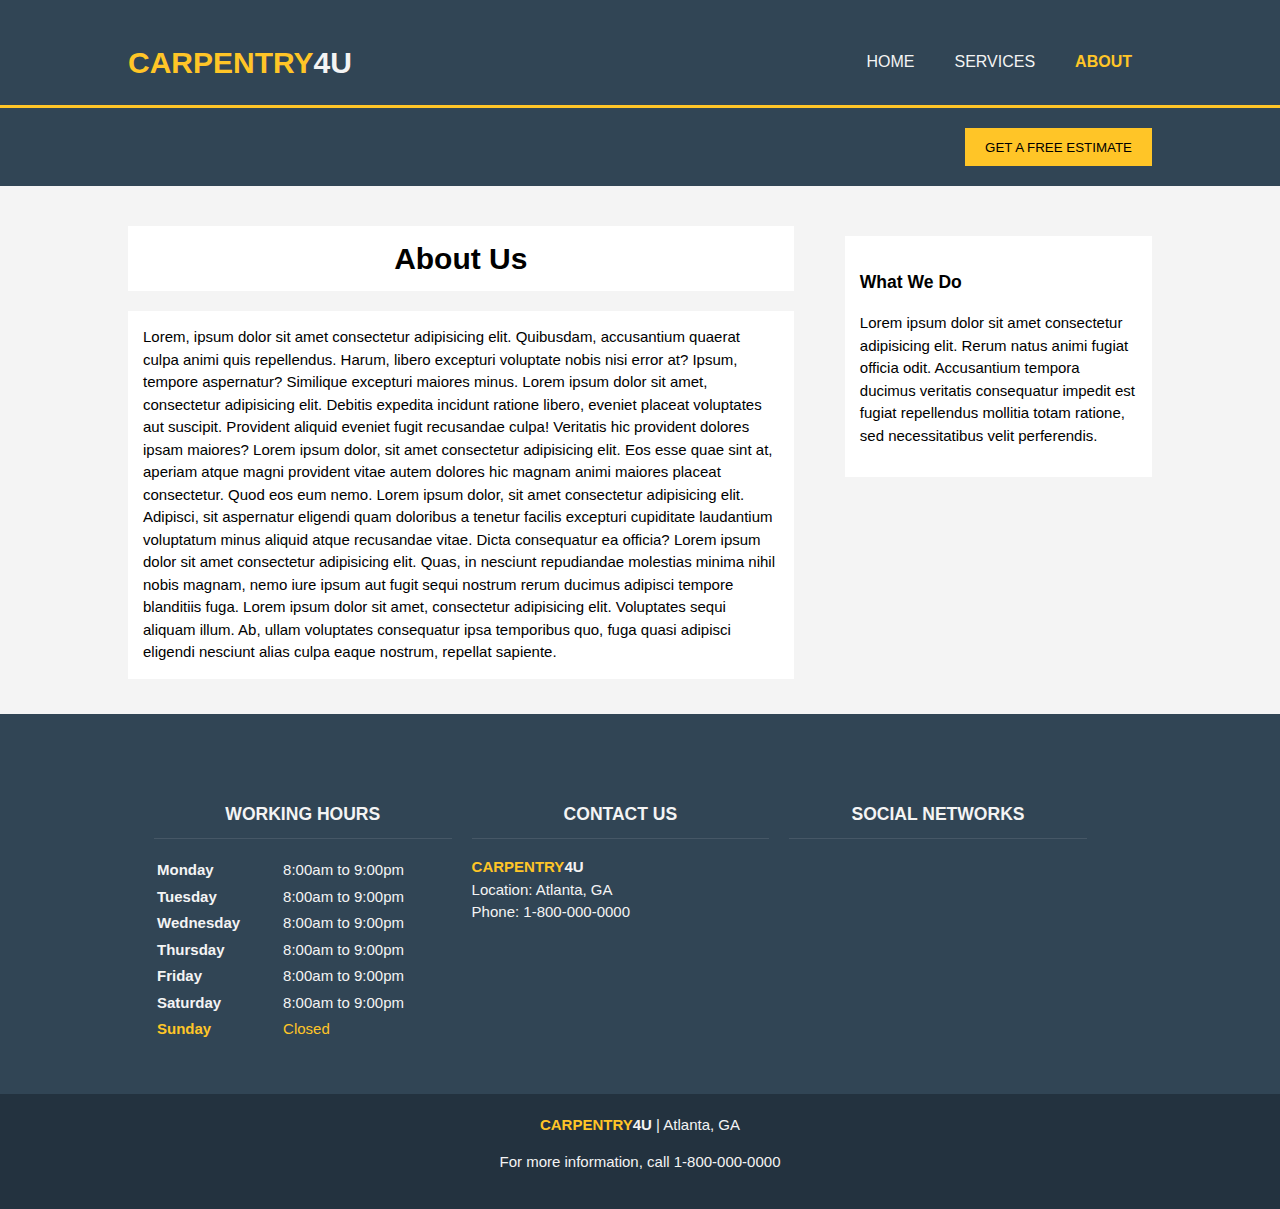
==== commit e5133ede: "Style changes and updates" ====
--- a/about.html
+++ b/about.html
@@ -98,9 +98,6 @@
                 </div>
                 <div class="box">
                     <h3>SOCIAL NETWORKS</h3>
-                    <div class="contact-footer">
-                       
-                    </div>
                 </div>
             </div>
         </section>
--- a/css/style.css
+++ b/css/style.css
@@ -31,6 +31,7 @@
     padding-right: 20px;
     color: black;
     cursor: pointer;
+<<<<<<< HEAD
 }
 
 .button_2 {
@@ -43,6 +44,20 @@
     color: white;
 }
 
+=======
+}
+
+.button_2 {
+    height: 38px;
+    background: #FFC527;
+    border: none;
+    padding-left: 20px;
+    padding-right: 20px;
+    width: 80%;
+    color: white;
+}
+
+>>>>>>> master
 
 .dark {
     padding: 15px;
@@ -137,10 +152,14 @@
 /* Showcase */
 #showcase {
     min-height: 550px;
+<<<<<<< HEAD
+    background: url('../img/bg.jpg') no-repeat 0 -150px; /* 0 = x-axis -600px moves image up*/
+=======
     /* background: url('../img/bg3.jpg') no-repeat 0 -150px;  0 = x-axis -600px moves image up*/
     background: linear-gradient(rgba(0, 0, 0, 0.2),rgba(0, 0, 0, 0.2)
         ),
         url(/img/bg3.jpg) no-repeat 0px 0px;
+>>>>>>> master
     background-size: cover;
     text-align: center;
     color: #f4f4f4;
@@ -357,13 +376,22 @@
 
 .call-us{
     display: inline-block;
+<<<<<<< HEAD
+    /* margin-left: 10%; */
+=======
     margin-left: 20%;
+>>>>>>> master
 
 }
 
 #main {
+<<<<<<< HEAD
+    min-height: 500px;
+    background: url('../img/demopic5.jpg') no-repeat 0 -150px; /* 0 = x-axis -600px moves image up*/
+=======
     min-height: 600px;
     background: url('../img/demopic5.jpg') no-repeat 0px -150px; /* 0 = x-axis -600px moves image up*/
+>>>>>>> master
     background-size: cover;
 }
 
@@ -374,6 +402,12 @@
     font-size: 30px;
 }
 
+<<<<<<< HEAD
+/*** Media Query ***/
+@media(max-width: 1270px){
+    #showcase{
+        background: url(/img/bg.jpg) no-repeat 0px 0px;
+=======
 .button_home{
     margin-top: 10px;
     margin-right: 30%;
@@ -393,6 +427,7 @@
         background: linear-gradient(rgba(0, 0, 0, 0.2),rgba(0, 0, 0, 0.2)
         ),
         url(/img/bg3.jpg) no-repeat 0px 0px;
+>>>>>>> master
         background-size: cover;
     }
 
@@ -401,11 +436,14 @@
         background: url(../img/demopic5.jpg) no-repeat 0px 0px;
         background-size: cover;    
     }
+<<<<<<< HEAD
+=======
 
     #main{
         background: url('../img/demopic5.jpg') no-repeat 0px 0px;
         background-size: cover;
     }
+>>>>>>> master
 }
 
 /*** Media Query ***/
@@ -448,9 +486,13 @@
     }
 
     #showcase{
+<<<<<<< HEAD
+        background: url(/img/bg.jpg) no-repeat 0px 0px;
+=======
         background: linear-gradient(rgba(0, 0, 0, 0.2),rgba(0, 0, 0, 0.2)
         ),
         url(/img/bg3.jpg) no-repeat 0px 0px;
+>>>>>>> master
         background-size: cover;
     }
 
@@ -478,6 +520,8 @@
         margin: 20px 0px;
     }
 
+<<<<<<< HEAD
+=======
     #main{
         background: url('../img/demopic5.jpg') no-repeat 0px 0px;
     }
@@ -505,4 +549,5 @@
         padding-left: 10px;
     }
 
+>>>>>>> master
 }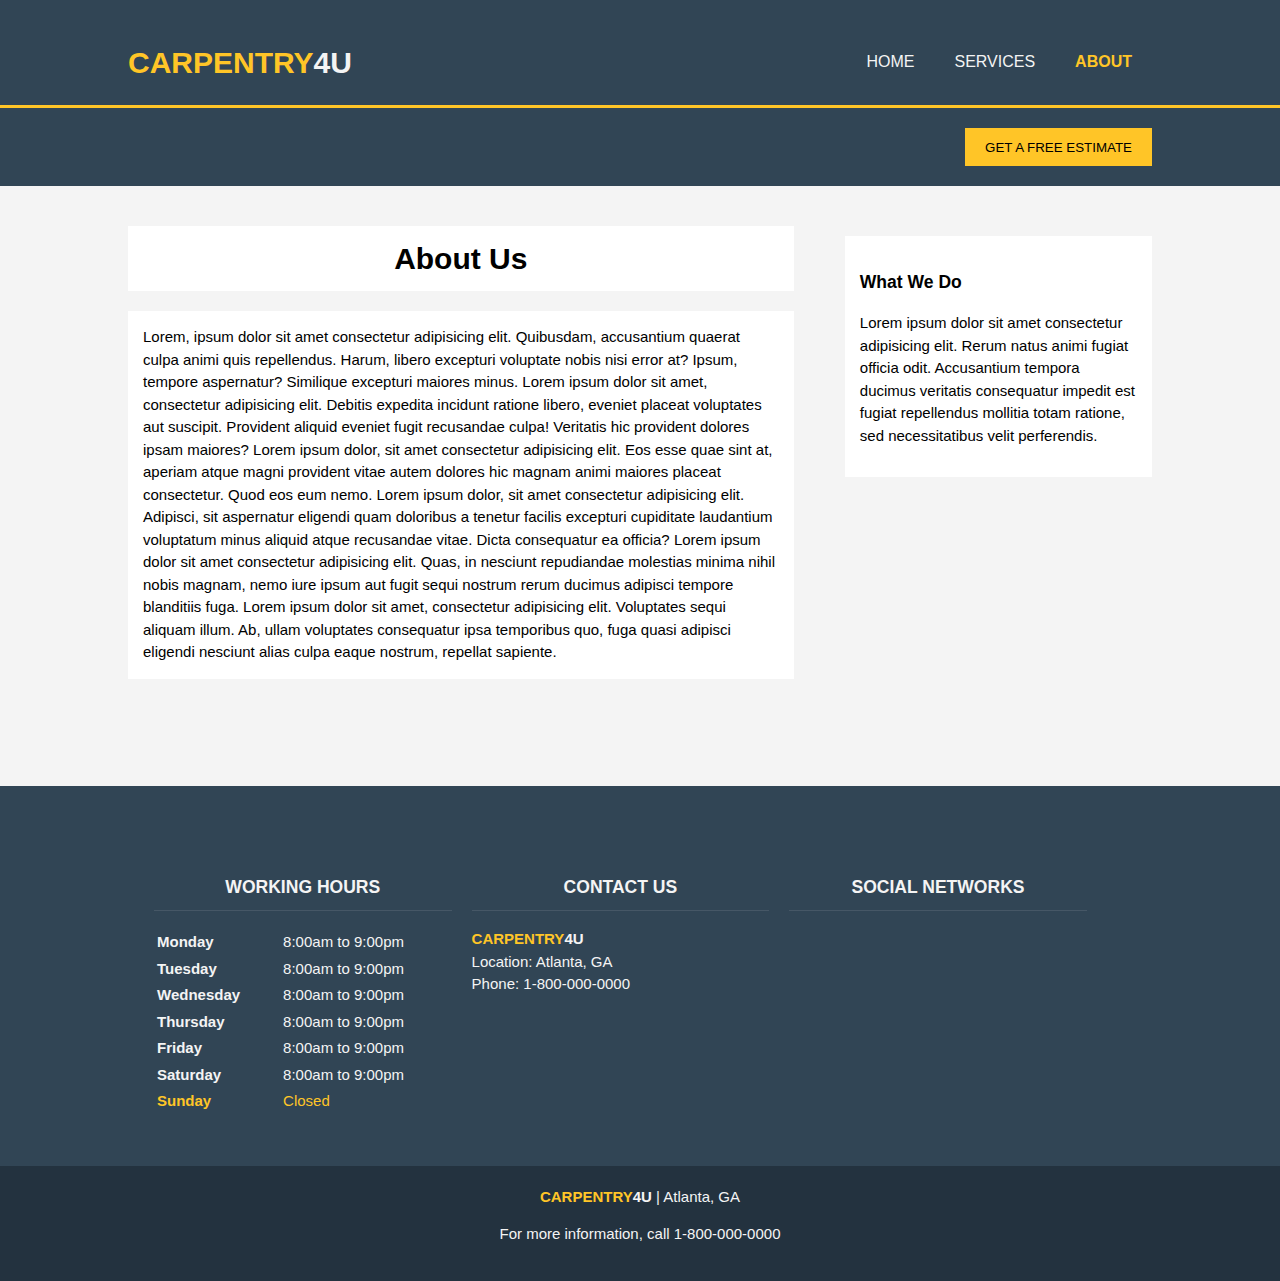
==== commit be94cb00: "style updates" ====
--- a/about.html
+++ b/about.html
@@ -98,6 +98,9 @@
                 </div>
                 <div class="box">
                     <h3>SOCIAL NETWORKS</h3>
+                    <div class="contact-footer">
+                       
+                    </div>
                 </div>
             </div>
         </section>
--- a/css/style.css
+++ b/css/style.css
@@ -31,7 +31,6 @@
     padding-right: 20px;
     color: black;
     cursor: pointer;
-<<<<<<< HEAD
 }
 
 .button_2 {
@@ -44,20 +43,6 @@
     color: white;
 }
 
-=======
-}
-
-.button_2 {
-    height: 38px;
-    background: #FFC527;
-    border: none;
-    padding-left: 20px;
-    padding-right: 20px;
-    width: 80%;
-    color: white;
-}
-
->>>>>>> master
 
 .dark {
     padding: 15px;
@@ -152,14 +137,10 @@
 /* Showcase */
 #showcase {
     min-height: 550px;
-<<<<<<< HEAD
-    background: url('../img/bg.jpg') no-repeat 0 -150px; /* 0 = x-axis -600px moves image up*/
-=======
     /* background: url('../img/bg3.jpg') no-repeat 0 -150px;  0 = x-axis -600px moves image up*/
     background: linear-gradient(rgba(0, 0, 0, 0.2),rgba(0, 0, 0, 0.2)
         ),
         url(/img/bg3.jpg) no-repeat 0px 0px;
->>>>>>> master
     background-size: cover;
     text-align: center;
     color: #f4f4f4;
@@ -376,22 +357,13 @@
 
 .call-us{
     display: inline-block;
-<<<<<<< HEAD
-    /* margin-left: 10%; */
-=======
     margin-left: 20%;
->>>>>>> master
 
 }
 
 #main {
-<<<<<<< HEAD
-    min-height: 500px;
-    background: url('../img/demopic5.jpg') no-repeat 0 -150px; /* 0 = x-axis -600px moves image up*/
-=======
     min-height: 600px;
     background: url('../img/demopic5.jpg') no-repeat 0px -150px; /* 0 = x-axis -600px moves image up*/
->>>>>>> master
     background-size: cover;
 }
 
@@ -402,12 +374,6 @@
     font-size: 30px;
 }
 
-<<<<<<< HEAD
-/*** Media Query ***/
-@media(max-width: 1270px){
-    #showcase{
-        background: url(/img/bg.jpg) no-repeat 0px 0px;
-=======
 .button_home{
     margin-top: 10px;
     margin-right: 30%;
@@ -427,7 +393,6 @@
         background: linear-gradient(rgba(0, 0, 0, 0.2),rgba(0, 0, 0, 0.2)
         ),
         url(/img/bg3.jpg) no-repeat 0px 0px;
->>>>>>> master
         background-size: cover;
     }
 
@@ -436,14 +401,11 @@
         background: url(../img/demopic5.jpg) no-repeat 0px 0px;
         background-size: cover;    
     }
-<<<<<<< HEAD
-=======
 
     #main{
         background: url('../img/demopic5.jpg') no-repeat 0px 0px;
         background-size: cover;
     }
->>>>>>> master
 }
 
 /*** Media Query ***/
@@ -486,13 +448,9 @@
     }
 
     #showcase{
-<<<<<<< HEAD
-        background: url(/img/bg.jpg) no-repeat 0px 0px;
-=======
         background: linear-gradient(rgba(0, 0, 0, 0.2),rgba(0, 0, 0, 0.2)
         ),
         url(/img/bg3.jpg) no-repeat 0px 0px;
->>>>>>> master
         background-size: cover;
     }
 
@@ -520,8 +478,6 @@
         margin: 20px 0px;
     }
 
-<<<<<<< HEAD
-=======
     #main{
         background: url('../img/demopic5.jpg') no-repeat 0px 0px;
     }
@@ -549,5 +505,4 @@
         padding-left: 10px;
     }
 
->>>>>>> master
 }